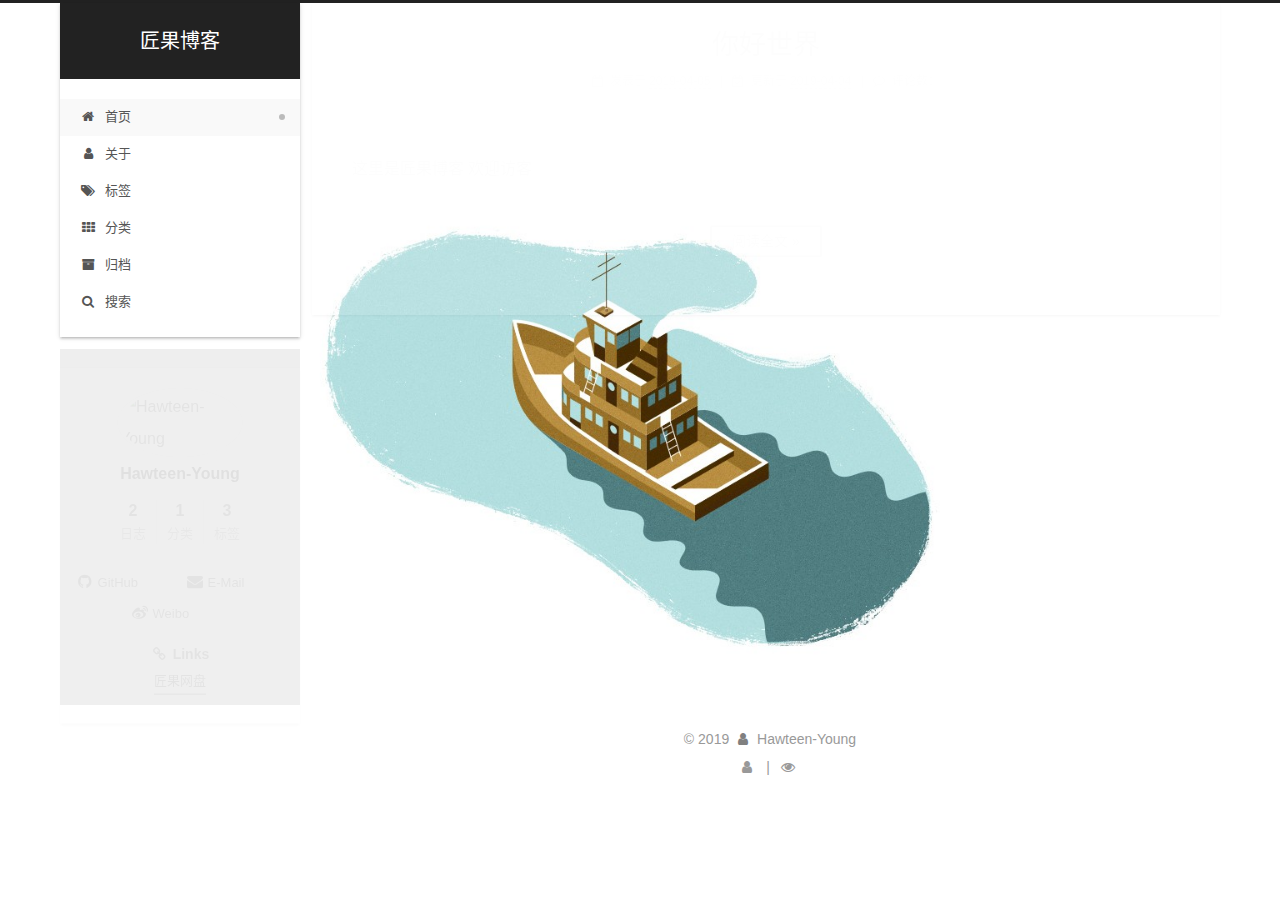
==== index.html @ 9fdf583b "Site updated: 2019-04-05 08:45:42" ====
<!DOCTYPE html>












  


<html class="theme-next gemini use-motion" lang="zh-CN">
<head><meta name="generator" content="Hexo 3.8.0">
  <meta charset="UTF-8">
<meta http-equiv="X-UA-Compatible" content="IE=edge">
<meta name="viewport" content="width=device-width, initial-scale=1, maximum-scale=2">
<meta name="theme-color" content="#222">




  
  
    
    
  <script src="/lib/pace/pace.min.js?v=1.0.2"></script>
  <link rel="stylesheet" href="/lib/pace/pace-theme-center-atom.min.css?v=1.0.2">





















<link rel="stylesheet" href="/lib/font-awesome/css/font-awesome.min.css?v=4.6.2">

<link rel="stylesheet" href="/css/main.css?v=7.1.0">


  <link rel="apple-touch-icon" sizes="180x180" href="/images/apple-touch-icon-next.png?v=7.1.0">


  <link rel="icon" type="image/png" sizes="32x32" href="/images/favicon-32x32-next.png?v=7.1.0">


  <link rel="icon" type="image/png" sizes="16x16" href="/images/favicon-16x16-next.png?v=7.1.0">


  <link rel="mask-icon" href="/images/logo.svg?v=7.1.0" color="#222">







<script id="hexo.configurations">
  var NexT = window.NexT || {};
  var CONFIG = {
    root: '/',
    scheme: 'Gemini',
    version: '7.1.0',
    sidebar: {"position":"left","display":"post","offset":12,"onmobile":false,"dimmer":false},
    back2top: true,
    back2top_sidebar: false,
    fancybox: false,
    fastclick: false,
    lazyload: false,
    tabs: true,
    motion: {"enable":true,"async":false,"transition":{"post_block":"fadeIn","post_header":"slideDownIn","post_body":"slideDownIn","coll_header":"slideLeftIn","sidebar":"slideUpIn"}},
    algolia: {
      applicationID: '',
      apiKey: '',
      indexName: '',
      hits: {"per_page":10},
      labels: {"input_placeholder":"Search for Posts","hits_empty":"We didn't find any results for the search: ${query}","hits_stats":"${hits} results found in ${time} ms"}
    }
  };
</script>


  




  <meta property="og:type" content="website">
<meta property="og:title" content="匠果博客">
<meta property="og:url" content="http://yoursite.com/index.html">
<meta property="og:site_name" content="匠果博客">
<meta property="og:locale" content="zh-CN">
<meta name="twitter:card" content="summary">
<meta name="twitter:title" content="匠果博客">





  
  
  <link rel="canonical" href="http://yoursite.com/">



<script id="page.configurations">
  CONFIG.page = {
    sidebar: "",
  };
</script>

  <title>匠果博客</title>
  












  <noscript>
  <style>
  .use-motion .motion-element,
  .use-motion .brand,
  .use-motion .menu-item,
  .sidebar-inner,
  .use-motion .post-block,
  .use-motion .pagination,
  .use-motion .comments,
  .use-motion .post-header,
  .use-motion .post-body,
  .use-motion .collection-title { opacity: initial; }

  .use-motion .logo,
  .use-motion .site-title,
  .use-motion .site-subtitle {
    opacity: initial;
    top: initial;
  }

  .use-motion .logo-line-before i { left: initial; }
  .use-motion .logo-line-after i { right: initial; }
  </style>
</noscript>

</head>

<body itemscope itemtype="http://schema.org/WebPage" lang="zh-CN">

  
  
    
  

  <div class="container sidebar-position-left 
  page-home">
    <div class="headband"></div>

    <header id="header" class="header" itemscope itemtype="http://schema.org/WPHeader">
      <div class="header-inner"><div class="site-brand-wrapper">
  <div class="site-meta">
    

    <div class="custom-logo-site-title">
      <a href="/" class="brand" rel="start">
        <span class="logo-line-before"><i></i></span>
        <span class="site-title">匠果博客</span>
        <span class="logo-line-after"><i></i></span>
      </a>
    </div>
    
    
  </div>

  <div class="site-nav-toggle">
    <button aria-label="切换导航栏">
      <span class="btn-bar"></span>
      <span class="btn-bar"></span>
      <span class="btn-bar"></span>
    </button>
  </div>
</div>



<nav class="site-nav">
  
    <ul id="menu" class="menu">
      
        
        
        
          
          <li class="menu-item menu-item-home menu-item-active">

    
    
    
      
    

    

    <a href="/" rel="section"><i class="menu-item-icon fa fa-fw fa-home"></i> <br>首页</a>

  </li>
        
        
        
          
          <li class="menu-item menu-item-about">

    
    
    
      
    

    

    <a href="/about/" rel="section"><i class="menu-item-icon fa fa-fw fa-user"></i> <br>关于</a>

  </li>
        
        
        
          
          <li class="menu-item menu-item-tags">

    
    
    
      
    

    

    <a href="/tags/" rel="section"><i class="menu-item-icon fa fa-fw fa-tags"></i> <br>标签</a>

  </li>
        
        
        
          
          <li class="menu-item menu-item-categories">

    
    
    
      
    

    

    <a href="/categories/" rel="section"><i class="menu-item-icon fa fa-fw fa-th"></i> <br>分类</a>

  </li>
        
        
        
          
          <li class="menu-item menu-item-archives">

    
    
    
      
    

    

    <a href="/archives/" rel="section"><i class="menu-item-icon fa fa-fw fa-archive"></i> <br>归档</a>

  </li>

      
      
        <li class="menu-item menu-item-search">
          
            <a href="javascript:;" class="popup-trigger">
          
            
              <i class="menu-item-icon fa fa-search fa-fw"></i> <br>搜索</a>
        </li>
      
    </ul>
  

  

  
    <div class="site-search">
      
  <div class="popup search-popup local-search-popup">
  <div class="local-search-header clearfix">
    <span class="search-icon">
      <i class="fa fa-search"></i>
    </span>
    <span class="popup-btn-close">
      <i class="fa fa-times-circle"></i>
    </span>
    <div class="local-search-input-wrapper">
      <input autocomplete="off" placeholder="搜索..." spellcheck="false" type="text" id="local-search-input">
    </div>
  </div>
  <div id="local-search-result"></div>
</div>



    </div>
  
</nav>



  



</div>
    </header>

    


    <main id="main" class="main">
      <div class="main-inner">
        <div class="content-wrap">
          
            

          
          <div id="content" class="content">
            
  <section id="posts" class="posts-expand">
    
      

  

  
  
  

  

  <article class="post post-type-normal" itemscope itemtype="http://schema.org/Article">
  
  
  
  <div class="post-block">
    <link itemprop="mainEntityOfPage" href="http://yoursite.com/2019/04/05/hello-world/">

    <span hidden itemprop="author" itemscope itemtype="http://schema.org/Person">
      <meta itemprop="name" content="Hawteen-Young">
      <meta itemprop="description" content>
      <meta itemprop="image" content="https://s2.ax1x.com/2019/04/04/A2DqaR.jpg">
    </span>

    <span hidden itemprop="publisher" itemscope itemtype="http://schema.org/Organization">
      <meta itemprop="name" content="匠果博客">
    </span>

    
      <header class="post-header">

        
        
          <h1 class="post-title" itemprop="name headline">
                
                
                <a href="/2019/04/05/hello-world/" class="post-title-link" itemprop="url">你好世界</a>
              
            
          </h1>
        

        <div class="post-meta">
          <span class="post-time">

            
            
            

            
              <span class="post-meta-item-icon">
                <i class="fa fa-calendar-o"></i>
              </span>
              
                <span class="post-meta-item-text">发表于</span>
              

              
                
              

              <time title="创建时间：2019-04-05 08:34:08" itemprop="dateCreated datePublished" datetime="2019-04-05T08:34:08+08:00">2019-04-05</time>
            

            
              

              
                
                <span class="post-meta-divider">|</span>
                

                <span class="post-meta-item-icon">
                  <i class="fa fa-calendar-check-o"></i>
                </span>
                
                  <span class="post-meta-item-text">更新于</span>
                
                <time title="修改时间：2019-04-04 19:45:03" itemprop="dateModified" datetime="2019-04-04T19:45:03+08:00">2019-04-04</time>
              
            
          </span>

          

          
            
            
              
              <span class="post-comments-count">
                <span class="post-meta-divider">|</span>
                <span class="post-meta-item-icon">
                  <i class="fa fa-comment-o"></i>
                </span>
            
                <span class="post-meta-item-text">评论数：</span>
                <a href="/2019/04/05/hello-world/#comments" itemprop="discussionUrl">
                  <span class="post-comments-count valine-comment-count" data-xid="/2019/04/05/hello-world/" itemprop="commentCount"></span>
                </a>
              </span>
            
          

          
          

          

          

          

        </div>
      </header>
    

    
    
    
    <div class="post-body" itemprop="articleBody">

      
      

      
        
          
            <p>
              这里是匠果博客
欢迎访客
              
            </p>
          <!--noindex-->
          
            <div class="post-button text-center">
              <a class="btn" href="/2019/04/05/hello-world/#more" rel="contents">
                阅读全文 &raquo;
              </a>
            </div>
          
          <!--/noindex-->
        
      
    </div>

    

    
    
    

    

    
      
    
    

    

    <footer class="post-footer">
      

      

      

      
      
        <div class="post-eof"></div>
      
    </footer>
  </div>
  
  
  
  </article>


    
      

  

  
  
  

  

  <article class="post post-type-normal" itemscope itemtype="http://schema.org/Article">
  
  
  
  <div class="post-block">
    <link itemprop="mainEntityOfPage" href="http://yoursite.com/2019/04/04/拥抱HEXO/">

    <span hidden itemprop="author" itemscope itemtype="http://schema.org/Person">
      <meta itemprop="name" content="Hawteen-Young">
      <meta itemprop="description" content>
      <meta itemprop="image" content="https://s2.ax1x.com/2019/04/04/A2DqaR.jpg">
    </span>

    <span hidden itemprop="publisher" itemscope itemtype="http://schema.org/Organization">
      <meta itemprop="name" content="匠果博客">
    </span>

    
      <header class="post-header">

        
        
          <h1 class="post-title" itemprop="name headline">
                
                
                <a href="/2019/04/04/拥抱HEXO/" class="post-title-link" itemprop="url">拥抱HEXO</a>
              
            
          </h1>
        

        <div class="post-meta">
          <span class="post-time">

            
            
            

            
              <span class="post-meta-item-icon">
                <i class="fa fa-calendar-o"></i>
              </span>
              
                <span class="post-meta-item-text">发表于</span>
              

              
                
              

              <time title="创建时间：2019-04-04 17:25:37 / 修改时间：17:29:50" itemprop="dateCreated datePublished" datetime="2019-04-04T17:25:37+08:00">2019-04-04</time>
            

            
              

              
            
          </span>

          
            <span class="post-category">
            
              <span class="post-meta-divider">|</span>
            
              <span class="post-meta-item-icon">
                <i class="fa fa-folder-o"></i>
              </span>
              
                <span class="post-meta-item-text">分类于</span>
              
              
                <span itemprop="about" itemscope itemtype="http://schema.org/Thing"><a href="/categories/前端/" itemprop="url" rel="index"><span itemprop="name">前端</span></a></span>

                
                
              
            </span>
          

          
            
            
              
              <span class="post-comments-count">
                <span class="post-meta-divider">|</span>
                <span class="post-meta-item-icon">
                  <i class="fa fa-comment-o"></i>
                </span>
            
                <span class="post-meta-item-text">评论数：</span>
                <a href="/2019/04/04/拥抱HEXO/#comments" itemprop="discussionUrl">
                  <span class="post-comments-count valine-comment-count" data-xid="/2019/04/04/拥抱HEXO/" itemprop="commentCount"></span>
                </a>
              </span>
            
          

          
          

          

          

          

        </div>
      </header>
    

    
    
    
    <div class="post-body" itemprop="articleBody">

      
      

      
        
          
            <p>
              正式从wordpress转型到HEXO  还有许多要学习的地方  还请多多指教

              
            </p>
          <!--noindex-->
          
            <div class="post-button text-center">
              <a class="btn" href="/2019/04/04/拥抱HEXO/#more" rel="contents">
                阅读全文 &raquo;
              </a>
            </div>
          
          <!--/noindex-->
        
      
    </div>

    

    
    
    

    

    
      
    
    

    

    <footer class="post-footer">
      

      

      

      
      
        <div class="post-eof"></div>
      
    </footer>
  </div>
  
  
  
  </article>


    
  </section>

  


          </div>
          

        </div>
        
          
  
  <div class="sidebar-toggle">
    <div class="sidebar-toggle-line-wrap">
      <span class="sidebar-toggle-line sidebar-toggle-line-first"></span>
      <span class="sidebar-toggle-line sidebar-toggle-line-middle"></span>
      <span class="sidebar-toggle-line sidebar-toggle-line-last"></span>
    </div>
  </div>

  <aside id="sidebar" class="sidebar">
    <div class="sidebar-inner">

      

      

      <div class="site-overview-wrap sidebar-panel sidebar-panel-active">
        <div class="site-overview">
          <div class="site-author motion-element" itemprop="author" itemscope itemtype="http://schema.org/Person">
            
              <img class="site-author-image" itemprop="image" src="https://s2.ax1x.com/2019/04/04/A2DqaR.jpg" alt="Hawteen-Young">
            
              <p class="site-author-name" itemprop="name">Hawteen-Young</p>
              <div class="site-description motion-element" itemprop="description"></div>
          </div>

          
            <nav class="site-state motion-element">
              
                <div class="site-state-item site-state-posts">
                
                  <a href="/archives/">
                
                    <span class="site-state-item-count">2</span>
                    <span class="site-state-item-name">日志</span>
                  </a>
                </div>
              

              
                
                
                <div class="site-state-item site-state-categories">
                  
                    
                      <a href="/categories/">
                    
                  
                    
                    
                      
                    
                    <span class="site-state-item-count">1</span>
                    <span class="site-state-item-name">分类</span>
                  </a>
                </div>
              

              
                
                
                <div class="site-state-item site-state-tags">
                  
                    
                      <a href="/tags/">
                    
                  
                    
                    
                      
                    
                      
                    
                      
                    
                    <span class="site-state-item-count">3</span>
                    <span class="site-state-item-name">标签</span>
                  </a>
                </div>
              
            </nav>
          

          

          

          
            <div class="links-of-author motion-element">
              
                <span class="links-of-author-item">
                  
                  
                    
                  
                  
                    
                  
                  <a href="https://github.com/hawteen" title="GitHub &rarr; https://github.com/hawteen" rel="noopener" target="_blank"><i class="fa fa-fw fa-github"></i>GitHub</a>
                </span>
              
                <span class="links-of-author-item">
                  
                  
                    
                  
                  
                    
                  
                  <a href="mailto:1466824043@qq.com" title="E-Mail &rarr; mailto:1466824043@qq.com" rel="noopener" target="_blank"><i class="fa fa-fw fa-envelope"></i>E-Mail</a>
                </span>
              
                <span class="links-of-author-item">
                  
                  
                    
                  
                  
                    
                  
                  <a href="https://weibo.com/hawteen" title="Weibo &rarr; https://weibo.com/hawteen" rel="noopener" target="_blank"><i class="fa fa-fw fa-weibo"></i>Weibo</a>
                </span>
              
            </div>
          

          

          
          
            <div class="links-of-blogroll motion-element links-of-blogroll-block">
              <div class="links-of-blogroll-title">
                <i class="fa  fa-fw fa-link"></i>
                Links
              </div>
              <ul class="links-of-blogroll-list">
                
                  <li class="links-of-blogroll-item">
                    <a href="http://pan.nutcraft.cn" title="http://pan.nutcraft.cn" rel="noopener" target="_blank">匠果网盘</a>
                  </li>
                
              </ul>
            </div>
          

          
            
          
          

        </div>
      </div>

      

      

    </div>
  </aside>
  


        
      </div>
    </main>

    <footer id="footer" class="footer">
      <div class="footer-inner">
        <div class="copyright">&copy; <span itemprop="copyrightYear">2019</span>
  <span class="with-love" id="animate">
    <i class="fa fa-user"></i>
  </span>
  <span class="author" itemprop="copyrightHolder">Hawteen-Young</span>

  

  
</div>

<!--
  <div class="powered-by">由 <a href="https://hexo.io" class="theme-link" rel="noopener" target="_blank">Hexo</a> 强力驱动 v3.8.0</div>



  <span class="post-meta-divider">|</span>



  <div class="theme-info">主题 – <a href="https://theme-next.org" class="theme-link" rel="noopener" target="_blank">NexT.Gemini</a> v7.1.0</div>
-->



        
<div class="busuanzi-count">
  <script async src="https://busuanzi.ibruce.info/busuanzi/2.3/busuanzi.pure.mini.js"></script>

  
    <span class="post-meta-item-icon">
      <i class="fa fa-user"></i>
    </span>
    <span class="site-uv" title="总访客量">
      <span class="busuanzi-value" id="busuanzi_value_site_uv"></span>
    </span>
  

  
    <span class="post-meta-divider">|</span>
  

  
    <span class="post-meta-item-icon">
      <i class="fa fa-eye"></i>
    </span>
    <span class="site-pv" title="总访问量">
      <span class="busuanzi-value" id="busuanzi_value_site_pv"></span>
    </span>
  
</div>









        
      </div>
    </footer>

    
      <div class="back-to-top">
        <i class="fa fa-arrow-up"></i>
        
      </div>
    

    

    

    
  </div>

  

<script>
  if (Object.prototype.toString.call(window.Promise) !== '[object Function]') {
    window.Promise = null;
  }
</script>














  
    
    
  
  <script color="70,179,238" opacity="0.5" zindex="-1" count="99" src="/lib/canvas-nest/canvas-nest.min.js"></script>





  
  









  
  <script src="/lib/jquery/index.js?v=2.1.3"></script>

  
  <script src="/lib/velocity/velocity.min.js?v=1.2.1"></script>

  
  <script src="/lib/velocity/velocity.ui.min.js?v=1.2.1"></script>

  
  <script src="/lib/three/three.min.js"></script>

  
  <script src="/lib/three/canvas_lines.min.js"></script>


  


  <script src="/js/utils.js?v=7.1.0"></script>

  <script src="/js/motion.js?v=7.1.0"></script>



  
  


  <script src="/js/affix.js?v=7.1.0"></script>

  <script src="/js/schemes/pisces.js?v=7.1.0"></script>




  

  


  <script src="/js/next-boot.js?v=7.1.0"></script>


  

  

  

  
  

<script src="//cdn1.lncld.net/static/js/3.11.1/av-min.js"></script>



<script src="//unpkg.com/valine/dist/Valine.min.js"></script>

<script>
  var GUEST = ['nick', 'mail', 'link'];
  var guest = 'nick,mail,link';
  guest = guest.split(',').filter(function(item) {
    return GUEST.indexOf(item) > -1;
  });
  new Valine({
    el: '#comments',
    verify: false,
    notify: false,
    appId: 'Fm2eOUXtCu5eSEevCzkB2hcQ-gzGzoHsz',
    appKey: 'HjVge3HPhiEPkCoaka7dCVoe',
    placeholder: 'Just go go',
    avatar: 'mm',
    meta: guest,
    pageSize: '10' || 10,
    visitor: false,
    lang: '' || 'zh-cn'
  });
</script>





  
  <script>
    // Popup Window;
    var isfetched = false;
    var isXml = true;
    // Search DB path;
    var search_path = "search.xml";
    if (search_path.length === 0) {
      search_path = "search.xml";
    } else if (/json$/i.test(search_path)) {
      isXml = false;
    }
    var path = "/" + search_path;
    // monitor main search box;

    var onPopupClose = function (e) {
      $('.popup').hide();
      $('#local-search-input').val('');
      $('.search-result-list').remove();
      $('#no-result').remove();
      $(".local-search-pop-overlay").remove();
      $('body').css('overflow', '');
    }

    function proceedsearch() {
      $("body")
        .append('<div class="search-popup-overlay local-search-pop-overlay"></div>')
        .css('overflow', 'hidden');
      $('.search-popup-overlay').click(onPopupClose);
      $('.popup').toggle();
      var $localSearchInput = $('#local-search-input');
      $localSearchInput.attr("autocapitalize", "none");
      $localSearchInput.attr("autocorrect", "off");
      $localSearchInput.focus();
    }

    // search function;
    var searchFunc = function(path, search_id, content_id) {
      'use strict';

      // start loading animation
      $("body")
        .append('<div class="search-popup-overlay local-search-pop-overlay">' +
          '<div id="search-loading-icon">' +
          '<i class="fa fa-spinner fa-pulse fa-5x fa-fw"></i>' +
          '</div>' +
          '</div>')
        .css('overflow', 'hidden');
      $("#search-loading-icon").css('margin', '20% auto 0 auto').css('text-align', 'center');

      

      $.ajax({
        url: path,
        dataType: isXml ? "xml" : "json",
        async: true,
        success: function(res) {
          // get the contents from search data
          isfetched = true;
          $('.popup').detach().appendTo('.header-inner');
          var datas = isXml ? $("entry", res).map(function() {
            return {
              title: $("title", this).text(),
              content: $("content",this).text(),
              url: $("url" , this).text()
            };
          }).get() : res;
          var input = document.getElementById(search_id);
          var resultContent = document.getElementById(content_id);
          var inputEventFunction = function() {
            var searchText = input.value.trim().toLowerCase();
            var keywords = searchText.split(/[\s\-]+/);
            if (keywords.length > 1) {
              keywords.push(searchText);
            }
            var resultItems = [];
            if (searchText.length > 0) {
              // perform local searching
              datas.forEach(function(data) {
                var isMatch = false;
                var hitCount = 0;
                var searchTextCount = 0;
                var title = data.title.trim();
                var titleInLowerCase = title.toLowerCase();
                var content = data.content.trim().replace(/<[^>]+>/g,"");
                
                var contentInLowerCase = content.toLowerCase();
                var articleUrl = decodeURIComponent(data.url).replace(/\/{2,}/g, '/');
                var indexOfTitle = [];
                var indexOfContent = [];
                // only match articles with not empty titles
                if(title != '') {
                  keywords.forEach(function(keyword) {
                    function getIndexByWord(word, text, caseSensitive) {
                      var wordLen = word.length;
                      if (wordLen === 0) {
                        return [];
                      }
                      var startPosition = 0, position = [], index = [];
                      if (!caseSensitive) {
                        text = text.toLowerCase();
                        word = word.toLowerCase();
                      }
                      while ((position = text.indexOf(word, startPosition)) > -1) {
                        index.push({position: position, word: word});
                        startPosition = position + wordLen;
                      }
                      return index;
                    }

                    indexOfTitle = indexOfTitle.concat(getIndexByWord(keyword, titleInLowerCase, false));
                    indexOfContent = indexOfContent.concat(getIndexByWord(keyword, contentInLowerCase, false));
                  });
                  if (indexOfTitle.length > 0 || indexOfContent.length > 0) {
                    isMatch = true;
                    hitCount = indexOfTitle.length + indexOfContent.length;
                  }
                }

                // show search results

                if (isMatch) {
                  // sort index by position of keyword

                  [indexOfTitle, indexOfContent].forEach(function (index) {
                    index.sort(function (itemLeft, itemRight) {
                      if (itemRight.position !== itemLeft.position) {
                        return itemRight.position - itemLeft.position;
                      } else {
                        return itemLeft.word.length - itemRight.word.length;
                      }
                    });
                  });

                  // merge hits into slices

                  function mergeIntoSlice(text, start, end, index) {
                    var item = index[index.length - 1];
                    var position = item.position;
                    var word = item.word;
                    var hits = [];
                    var searchTextCountInSlice = 0;
                    while (position + word.length <= end && index.length != 0) {
                      if (word === searchText) {
                        searchTextCountInSlice++;
                      }
                      hits.push({position: position, length: word.length});
                      var wordEnd = position + word.length;

                      // move to next position of hit

                      index.pop();
                      while (index.length != 0) {
                        item = index[index.length - 1];
                        position = item.position;
                        word = item.word;
                        if (wordEnd > position) {
                          index.pop();
                        } else {
                          break;
                        }
                      }
                    }
                    searchTextCount += searchTextCountInSlice;
                    return {
                      hits: hits,
                      start: start,
                      end: end,
                      searchTextCount: searchTextCountInSlice
                    };
                  }

                  var slicesOfTitle = [];
                  if (indexOfTitle.length != 0) {
                    slicesOfTitle.push(mergeIntoSlice(title, 0, title.length, indexOfTitle));
                  }

                  var slicesOfContent = [];
                  while (indexOfContent.length != 0) {
                    var item = indexOfContent[indexOfContent.length - 1];
                    var position = item.position;
                    var word = item.word;
                    // cut out 100 characters
                    var start = position - 20;
                    var end = position + 80;
                    if(start < 0){
                      start = 0;
                    }
                    if (end < position + word.length) {
                      end = position + word.length;
                    }
                    if(end > content.length){
                      end = content.length;
                    }
                    slicesOfContent.push(mergeIntoSlice(content, start, end, indexOfContent));
                  }

                  // sort slices in content by search text's count and hits' count

                  slicesOfContent.sort(function (sliceLeft, sliceRight) {
                    if (sliceLeft.searchTextCount !== sliceRight.searchTextCount) {
                      return sliceRight.searchTextCount - sliceLeft.searchTextCount;
                    } else if (sliceLeft.hits.length !== sliceRight.hits.length) {
                      return sliceRight.hits.length - sliceLeft.hits.length;
                    } else {
                      return sliceLeft.start - sliceRight.start;
                    }
                  });

                  // select top N slices in content

                  var upperBound = parseInt('1');
                  if (upperBound >= 0) {
                    slicesOfContent = slicesOfContent.slice(0, upperBound);
                  }

                  // highlight title and content

                  function highlightKeyword(text, slice) {
                    var result = '';
                    var prevEnd = slice.start;
                    slice.hits.forEach(function (hit) {
                      result += text.substring(prevEnd, hit.position);
                      var end = hit.position + hit.length;
                      result += '<b class="search-keyword">' + text.substring(hit.position, end) + '</b>';
                      prevEnd = end;
                    });
                    result += text.substring(prevEnd, slice.end);
                    return result;
                  }

                  var resultItem = '';

                  if (slicesOfTitle.length != 0) {
                    resultItem += "<li><a href='" + articleUrl + "' class='search-result-title'>" + highlightKeyword(title, slicesOfTitle[0]) + "</a>";
                  } else {
                    resultItem += "<li><a href='" + articleUrl + "' class='search-result-title'>" + title + "</a>";
                  }

                  slicesOfContent.forEach(function (slice) {
                    resultItem += "<a href='" + articleUrl + "'>" +
                      "<p class=\"search-result\">" + highlightKeyword(content, slice) +
                      "...</p>" + "</a>";
                  });

                  resultItem += "</li>";
                  resultItems.push({
                    item: resultItem,
                    searchTextCount: searchTextCount,
                    hitCount: hitCount,
                    id: resultItems.length
                  });
                }
              })
            };
            if (keywords.length === 1 && keywords[0] === "") {
              resultContent.innerHTML = '<div id="no-result"><i class="fa fa-search fa-5x"></i></div>'
            } else if (resultItems.length === 0) {
              resultContent.innerHTML = '<div id="no-result"><i class="fa fa-frown-o fa-5x"></i></div>'
            } else {
              resultItems.sort(function (resultLeft, resultRight) {
                if (resultLeft.searchTextCount !== resultRight.searchTextCount) {
                  return resultRight.searchTextCount - resultLeft.searchTextCount;
                } else if (resultLeft.hitCount !== resultRight.hitCount) {
                  return resultRight.hitCount - resultLeft.hitCount;
                } else {
                  return resultRight.id - resultLeft.id;
                }
              });
              var searchResultList = '<ul class=\"search-result-list\">';
              resultItems.forEach(function (result) {
                searchResultList += result.item;
              })
              searchResultList += "</ul>";
              resultContent.innerHTML = searchResultList;
            }
          }

          if ('auto' === 'auto') {
            input.addEventListener('input', inputEventFunction);
          } else {
            $('.search-icon').click(inputEventFunction);
            input.addEventListener('keypress', function (event) {
              if (event.keyCode === 13) {
                inputEventFunction();
              }
            });
          }

          // remove loading animation
          $(".local-search-pop-overlay").remove();
          $('body').css('overflow', '');

          proceedsearch();
        }
      });
    }

    // handle and trigger popup window;
    $('.popup-trigger').click(function(e) {
      e.stopPropagation();
      if (isfetched === false) {
        searchFunc(path, 'local-search-input', 'local-search-result');
      } else {
        proceedsearch();
      };
    });

    $('.popup-btn-close').click(onPopupClose);
    $('.popup').click(function(e){
      e.stopPropagation();
    });
    $(document).on('keyup', function (event) {
      var shouldDismissSearchPopup = event.which === 27 &&
        $('.search-popup').is(':visible');
      if (shouldDismissSearchPopup) {
        onPopupClose();
      }
    });
  </script>





  

  

  

  

  

  

  

  

  

  

  

  

  

  

</body>
</html>
---- css/main.css ----
/* normalize.css v8.0.1 | MIT License | github.com/necolas/normalize.css */
html {
  line-height: 1.15; /* 1 */
  -webkit-text-size-adjust: 100%; /* 2 */
}
body {
  margin: 0;
}
main {
  display: block;
}
h1 {
  font-size: 2em;
  margin: 0.67em 0;
}
hr {
  box-sizing: content-box; /* 1 */
  height: 0; /* 1 */
  overflow: visible; /* 2 */
}
pre {
  font-family: monospace, monospace; /* 1 */
  font-size: 1em; /* 2 */
}
a {
  background-color: transparent;
}
abbr[title] {
  border-bottom: none; /* 1 */
  text-decoration: underline; /* 2 */
  text-decoration: underline dotted; /* 2 */
}
b,
strong {
  font-weight: bolder;
}
code,
kbd,
samp {
  font-family: monospace, monospace; /* 1 */
  font-size: 1em; /* 2 */
}
small {
  font-size: 80%;
}
sub,
sup {
  font-size: 75%;
  line-height: 0;
  position: relative;
  vertical-align: baseline;
}
sub {
  bottom: -0.25em;
}
sup {
  top: -0.5em;
}
img {
  border-style: none;
}
button,
input,
optgroup,
select,
textarea {
  font-family: inherit; /* 1 */
  font-size: 100%; /* 1 */
  line-height: 1.15; /* 1 */
  margin: 0; /* 2 */
}
button,
input {
/* 1 */
  overflow: visible;
}
button,
select {
/* 1 */
  text-transform: none;
}
button,
[type="button"],
[type="reset"],
[type="submit"] {
  -webkit-appearance: button;
}
button::-moz-focus-inner,
[type="button"]::-moz-focus-inner,
[type="reset"]::-moz-focus-inner,
[type="submit"]::-moz-focus-inner {
  border-style: none;
  padding: 0;
}
button:-moz-focusring,
[type="button"]:-moz-focusring,
[type="reset"]:-moz-focusring,
[type="submit"]:-moz-focusring {
  outline: 1px dotted ButtonText;
}
fieldset {
  padding: 0.35em 0.75em 0.625em;
}
legend {
  box-sizing: border-box; /* 1 */
  color: inherit; /* 2 */
  display: table; /* 1 */
  max-width: 100%; /* 1 */
  padding: 0; /* 3 */
  white-space: normal; /* 1 */
}
progress {
  vertical-align: baseline;
}
textarea {
  overflow: auto;
}
[type="checkbox"],
[type="radio"] {
  box-sizing: border-box; /* 1 */
  padding: 0; /* 2 */
}
[type="number"]::-webkit-inner-spin-button,
[type="number"]::-webkit-outer-spin-button {
  height: auto;
}
[type="search"] {
  -webkit-appearance: textfield; /* 1 */
  outline-offset: -2px; /* 2 */
}
[type="search"]::-webkit-search-decoration {
  -webkit-appearance: none;
}
::-webkit-file-upload-button {
  -webkit-appearance: button; /* 1 */
  font: inherit; /* 2 */
}
details {
  display: block;
}
summary {
  display: list-item;
}
template {
  display: none;
}
[hidden] {
  display: none;
}
::selection {
  background: #262a30;
  color: #fff;
}
body {
  position: relative;
  font-family: 'Lato', "PingFang SC", "Microsoft YaHei", sans-serif;
  font-size: 14px;
  line-height: 2;
  color: #555;
  background: #eee;
}
@media (max-width: 991px) {
  body {
    padding-right: 0 !important;
  }
}
@media (min-width: 1200px) {
  body {
    font-size: 16px;
  }
}
h1,
h2,
h3,
h4,
h5,
h6 {
  margin: 20px 0 15px;
  padding: 0;
  font-weight: bold;
  line-height: 1.5;
  font-family: 'Lato', "PingFang SC", "Microsoft YaHei", sans-serif;
}
h1 {
  font-size: 22px;
}
h1 code {
  font-size: 1em;
}
@media (max-width: 767px) {
  h1 {
    font-size: 18px;
  }
  h1 code {
    font-size: 1em;
  }
}
h2 {
  font-size: 20px;
}
h2 code {
  font-size: 1em;
}
@media (max-width: 767px) {
  h2 {
    font-size: 16px;
  }
  h2 code {
    font-size: 1em;
  }
}
h3 {
  font-size: 18px;
}
h3 code {
  font-size: 1em;
}
@media (max-width: 767px) {
  h3 {
    font-size: 14px;
  }
  h3 code {
    font-size: 1em;
  }
}
h4 {
  font-size: 16px;
}
h4 code {
  font-size: 1em;
}
@media (max-width: 767px) {
  h4 {
    font-size: 12px;
  }
  h4 code {
    font-size: 1em;
  }
}
h5 {
  font-size: 14px;
}
h5 code {
  font-size: 1em;
}
@media (max-width: 767px) {
  h5 {
    font-size: 10px;
  }
  h5 code {
    font-size: 1em;
  }
}
h6 {
  font-size: 12px;
}
h6 code {
  font-size: 1em;
}
@media (max-width: 767px) {
  h6 {
    font-size: 8px;
  }
  h6 code {
    font-size: 1em;
  }
}
p {
  margin: 0 0 20px 0;
}
a,
span.exturl {
  overflow-wrap: break-word;
  word-wrap: break-word;
  background-color: transparent;
  color: #555;
  text-decoration: none;
  outline: none;
  border-bottom: 1px solid #999;
  cursor: pointer;
}
a:hover,
span.exturl:hover {
  color: #222;
  border-bottom-color: #222;
}
video {
  max-width: 100%;
  display: block;
  margin-left: auto;
  margin-right: auto;
}
img {
  display: block;
  margin: auto;
  max-width: 100%;
  height: auto;
}
hr {
  margin: 40px 0;
  height: 3px;
  border: none;
  background-color: #ddd;
  background-image: repeating-linear-gradient(-45deg, #fff, #fff 4px, transparent 4px, transparent 8px);
}
blockquote {
  margin: 0;
  padding: 0 15px;
  color: #666;
  border-left: 4px solid #ddd;
}
blockquote cite::before {
  content: "-";
  padding: 0 5px;
}
dt {
  font-weight: 700;
}
dd {
  margin: 0;
  padding: 0;
}
kbd {
  border: 1px solid #ccc;
  border-radius: 0.2em;
  box-shadow: 0.1em 0.1em 0.2em rgba(0,0,0,0.1);
  background-color: #f9f9f9;
  font-family: inherit;
  background-image: linear-gradient(top, #eee, #fff, #eee);
  padding: 0.1em 0.3em;
  white-space: nowrap;
}
.text-left {
  text-align: left;
}
.text-center {
  text-align: center;
}
.text-right {
  text-align: right;
}
.text-justify {
  text-align: justify;
}
.text-nowrap {
  white-space: nowrap;
}
.text-lowercase {
  text-transform: lowercase;
}
.text-uppercase {
  text-transform: uppercase;
}
.text-capitalize {
  text-transform: capitalize;
}
.center-block {
  display: block;
  margin-left: auto;
  margin-right: auto;
}
.clearfix:before,
.clearfix:after {
  content: " ";
  display: table;
}
.clearfix:after {
  clear: both;
}
.pullquote {
  width: 45%;
}
.pullquote.left {
  float: left;
  margin-left: 5px;
  margin-right: 10px;
}
.pullquote.right {
  float: right;
  margin-left: 10px;
  margin-right: 5px;
}
.affix {
  position: fixed;
}
.translation {
  margin-top: -20px;
  font-size: 14px;
  color: #999;
}
.scrollbar-measure {
  width: 100px;
  height: 100px;
  overflow: scroll;
  position: absolute;
  top: -9999px;
}
.use-motion .motion-element {
  opacity: 0;
}
.table-container {
  margin: 20px 0;
  overflow: auto;
  -webkit-overflow-scrolling: touch;
}
.highlight .table-container {
  margin: 0px;
}
table {
  width: 100%;
  border-collapse: collapse;
  border-spacing: 0;
  font-size: 14px;
}
table > tbody > tr:nth-of-type(odd) {
  background-color: #f9f9f9;
}
table > tbody > tr:hover {
  background-color: #f5f5f5;
}
caption,
th,
td {
  padding: 8px;
  text-align: left;
  vertical-align: middle;
  font-weight: normal;
}
th,
td {
  border: 1px solid #ddd;
  border-bottom: 3px solid #ddd;
}
th {
  padding-bottom: 10px;
  font-weight: 700;
}
td {
  border-bottom-width: 1px;
}
html,
body {
  height: 100%;
}
.container {
  position: relative;
}
.header-inner {
  margin: 0 auto;
  padding: 100px 0 70px;
  width: calc(100% - 20px);
}
@media (min-width: 1200px) {
  .container .header-inner {
    width: 1160px;
  }
}
@media (min-width: 1600px) {
  .container .header-inner {
    width: 73%;
  }
}
.main-inner {
  margin: 0 auto;
  width: calc(100% - 20px);
}
@media (min-width: 1200px) {
  .container .main-inner {
    width: 1160px;
  }
}
@media (min-width: 1600px) {
  .container .main-inner {
    width: 73%;
  }
}
.footer {
  padding: 20px 0;
}
.footer-inner {
  box-sizing: border-box;
  margin: 0px auto;
  width: calc(100% - 20px);
}
@media (min-width: 1200px) {
  .container .footer-inner {
    width: 1160px;
  }
}
@media (min-width: 1600px) {
  .container .footer-inner {
    width: 73%;
  }
}
pre,
.highlight {
  overflow: auto;
  margin: 20px 0;
  padding: 0;
  font-size: 14px;
  color: #4d4d4c;
  background: #f7f7f7;
  line-height: 1.6;
}
pre,
code {
  font-family: consolas, Menlo, "PingFang SC", "Microsoft YaHei", monospace;
}
code {
  overflow-wrap: break-word;
  word-wrap: break-word;
  padding: 2px 4px;
  color: #555;
  background: #eee;
  border-radius: 3px;
  font-size: 14px;
}
pre {
  padding: 10px;
}
pre code {
  padding: 0;
  color: #4d4d4c;
  background: none;
  text-shadow: none;
}
.highlight {
  border-radius: 1px;
}
.highlight pre {
  border: none;
  margin: 0;
  padding: 10px 0;
}
.highlight table {
  margin: 0;
  width: auto;
  border: none;
}
.highlight td {
  border: none;
  padding: 0;
}
.highlight figcaption {
  font-size: 1em;
  color: #4d4d4c;
  line-height: 1em;
  margin-bottom: 1em;
  margin: 0em;
  padding: 0.5em;
  background: #eee;
  border-bottom: 1px solid #e9e9e9;
}
.highlight figcaption:before,
.highlight figcaption:after {
  content: " ";
  display: table;
}
.highlight figcaption:after {
  clear: both;
}
.highlight figcaption a {
  float: right;
  color: #4d4d4c;
}
.highlight figcaption a:hover {
  border-bottom-color: #4d4d4c;
}
.highlight .gutter pre {
  padding-left: 10px;
  padding-right: 10px;
  color: #869194;
  text-align: right;
  background-color: #eff2f3;
}
.highlight .code pre {
  width: 100%;
  padding-left: 10px;
  padding-right: 10px;
  background-color: #f7f7f7;
}
.highlight .line {
  height: 20px;
}
.gutter {
  -webkit-user-select: none;
  -moz-user-select: none;
  -ms-user-select: none;
  user-select: none;
}
.gist table {
  width: auto;
}
.gist table td {
  border: none;
}
pre .deletion {
  background: #fdd;
}
pre .addition {
  background: #dfd;
}
pre .meta {
  color: #8959a8;
}
pre .comment {
  color: #8e908c;
}
pre .variable,
pre .attribute,
pre .tag,
pre .name,
pre .regexp,
pre .ruby .constant,
pre .xml .tag .title,
pre .xml .pi,
pre .xml .doctype,
pre .html .doctype,
pre .css .id,
pre .css .class,
pre .css .pseudo {
  color: #c82829;
}
pre .number,
pre .preprocessor,
pre .built_in,
pre .builtin-name,
pre .literal,
pre .params,
pre .constant,
pre .command {
  color: #f5871f;
}
pre .ruby .class .title,
pre .css .rules .attribute,
pre .string,
pre .symbol,
pre .value,
pre .inheritance,
pre .header,
pre .ruby .symbol,
pre .xml .cdata,
pre .special,
pre .formula {
  color: #718c00;
}
pre .title,
pre .css .hexcolor {
  color: #3e999f;
}
pre .function,
pre .python .decorator,
pre .python .title,
pre .ruby .function .title,
pre .ruby .title .keyword,
pre .perl .sub,
pre .javascript .title,
pre .coffeescript .title {
  color: #4271ae;
}
pre .keyword,
pre .javascript .function {
  color: #8959a8;
}
.posts-expand .post-body img.full-image {
  border: none;
}
.blockquote-center,
.page-home .post-type-quote blockquote,
.page-post-detail .post-type-quote blockquote {
  position: relative;
  margin: 40px 0;
  padding: 0;
  border-left: none;
  text-align: center;
}
.blockquote-center::before,
.page-home .post-type-quote blockquote::before,
.page-post-detail .post-type-quote blockquote::before,
.blockquote-center::after,
.page-home .post-type-quote blockquote::after,
.page-post-detail .post-type-quote blockquote::after {
  position: absolute;
  content: ' ';
  display: block;
  width: 100%;
  height: 24px;
  opacity: 0.2;
  background-repeat: no-repeat;
  background-position: 0 -6px;
  background-size: 22px 22px;
}
.blockquote-center::before,
.page-home .post-type-quote blockquote::before,
.page-post-detail .post-type-quote blockquote::before {
  top: -20px;
  background-image: url("../images/quote-l.svg");
  border-top: 1px solid #ccc;
}
.blockquote-center::after,
.page-home .post-type-quote blockquote::after,
.page-post-detail .post-type-quote blockquote::after {
  bottom: -20px;
  background-image: url("../images/quote-r.svg");
  border-bottom: 1px solid #ccc;
  background-position: 100% 8px;
}
.blockquote-center p,
.page-home .post-type-quote blockquote p,
.page-post-detail .post-type-quote blockquote p,
.blockquote-center div,
.page-home .post-type-quote blockquote div,
.page-post-detail .post-type-quote blockquote div {
  text-align: center;
}
.post .post-body .group-picture img {
  box-sizing: border-box;
  padding: 0 3px;
  border: none;
}
.post .group-picture-row {
  overflow: hidden;
  margin-top: 6px;
}
.post .group-picture-row:first-child {
  margin-top: 0;
}
.post .group-picture-column {
  float: left;
}
.page-post-detail .post-body .group-picture-column {
  float: none;
  margin-top: 10px;
  width: auto !important;
}
.page-post-detail .post-body .group-picture-column img {
  margin: 0 auto;
}
.page-archive .group-picture-container {
  overflow: hidden;
}
.page-archive .group-picture-row {
  float: left;
}
.page-archive .group-picture-row:first-child {
  margin-top: 6px;
}
.page-archive .group-picture-column {
  max-width: 150px;
  max-height: 150px;
}
.post-body .label {
  display: inline;
  padding: 0 2px;
}
.post-body .label.default {
  background-color: #f0f0f0;
}
.post-body .label.primary {
  background-color: #efe6f7;
}
.post-body .label.info {
  background-color: #e5f2f8;
}
.post-body .label.success {
  background-color: #e7f4e9;
}
.post-body .label.warning {
  background-color: #fcf6e1;
}
.post-body .label.danger {
  background-color: #fae8eb;
}
.post-body .note {
  position: relative;
  padding: 15px;
  margin-bottom: 20px;
  border: 1px solid #eee;
  border-left-width: 5px;
  border-radius: 3px;
}
.post-body .note h2,
.post-body .note h3,
.post-body .note h4,
.post-body .note h5,
.post-body .note h6 {
  margin-top: 0;
  margin-bottom: 0;
  border-bottom: initial;
  padding-top: 0 !important;
}
.post-body .note p:first-child,
.post-body .note ul:first-child,
.post-body .note ol:first-child,
.post-body .note table:first-child,
.post-body .note pre:first-child,
.post-body .note blockquote:first-child {
  margin-top: 0;
}
.post-body .note p:last-child,
.post-body .note ul:last-child,
.post-body .note ol:last-child,
.post-body .note table:last-child,
.post-body .note pre:last-child,
.post-body .note blockquote:last-child {
  margin-bottom: 0;
}
.post-body .note.default {
  border-left-color: #777;
}
.post-body .note.default h2,
.post-body .note.default h3,
.post-body .note.default h4,
.post-body .note.default h5,
.post-body .note.default h6 {
  color: #777;
}
.post-body .note.primary {
  border-left-color: #6f42c1;
}
.post-body .note.primary h2,
.post-body .note.primary h3,
.post-body .note.primary h4,
.post-body .note.primary h5,
.post-body .note.primary h6 {
  color: #6f42c1;
}
.post-body .note.info {
  border-left-color: #428bca;
}
.post-body .note.info h2,
.post-body .note.info h3,
.post-body .note.info h4,
.post-body .note.info h5,
.post-body .note.info h6 {
  color: #428bca;
}
.post-body .note.success {
  border-left-color: #5cb85c;
}
.post-body .note.success h2,
.post-body .note.success h3,
.post-body .note.success h4,
.post-body .note.success h5,
.post-body .note.success h6 {
  color: #5cb85c;
}
.post-body .note.warning {
  border-left-color: #f0ad4e;
}
.post-body .note.warning h2,
.post-body .note.warning h3,
.post-body .note.warning h4,
.post-body .note.warning h5,
.post-body .note.warning h6 {
  color: #f0ad4e;
}
.post-body .note.danger {
  border-left-color: #d9534f;
}
.post-body .note.danger h2,
.post-body .note.danger h3,
.post-body .note.danger h4,
.post-body .note.danger h5,
.post-body .note.danger h6 {
  color: #d9534f;
}
.post-body .tabs {
  position: relative;
  display: block;
  margin-bottom: 20px;
  padding-top: 10px;
}
.post-body .tabs ul.nav-tabs {
  margin: 0;
  padding: 0;
  display: flex;
  margin-bottom: -1px;
}
@media (max-width: 413px) {
  .post-body .tabs ul.nav-tabs {
    display: block;
    margin-bottom: 5px;
  }
}
.post-body .tabs ul.nav-tabs li.tab {
  list-style-type: none !important;
  margin: 0 0.25em 0 0;
  border-top: 3px solid transparent;
  border-left: 1px solid transparent;
  border-right: 1px solid transparent;
}
@media (max-width: 413px) {
  .post-body .tabs ul.nav-tabs li.tab {
    margin: initial;
    border-top: 1px solid transparent;
    border-left: 3px solid transparent;
    border-right: 1px solid transparent;
    border-bottom: 1px solid transparent;
  }
}
.post-body .tabs ul.nav-tabs li.tab a {
  outline: 0;
  border-bottom: initial;
  display: block;
  line-height: 1.8em;
  padding: 0.25em 0.75em;
  transition-duration: 0.2s;
  transition-timing-function: ease-out;
  transition-delay: 0s;
}
.post-body .tabs ul.nav-tabs li.tab a i {
  width: 1.285714285714286em;
}
.post-body .tabs ul.nav-tabs li.tab.active {
  border-top: 3px solid #fc6423;
  border-left: 1px solid #ddd;
  border-right: 1px solid #ddd;
  background-color: #fff;
}
@media (max-width: 413px) {
  .post-body .tabs ul.nav-tabs li.tab.active {
    border-top: 1px solid #ddd;
    border-left: 3px solid #fc6423;
    border-right: 1px solid #ddd;
    border-bottom: 1px solid #ddd;
  }
}
.post-body .tabs ul.nav-tabs li.tab.active a {
  cursor: default;
  color: #555;
}
.post-body .tabs .tab-content {
  background-color: #fff;
}
.post-body .tabs .tab-content .tab-pane {
  border: 1px solid #ddd;
  padding: 20px 20px 0 20px;
}
.post-body .tabs .tab-content .tab-pane:not(.active) {
  display: none;
}
.post-body .tabs .tab-content .tab-pane.active {
  display: block;
}
.btn {
  display: inline-block;
  padding: 0 20px;
  font-size: 14px;
  color: #555;
  background: #fff;
  border: 2px solid #555;
  text-decoration: none;
  border-radius: 2px;
  transition-property: background-color;
  transition-duration: 0.2s;
  transition-timing-function: ease-in-out;
  transition-delay: 0s;
  line-height: 2;
}
.btn:hover {
  border-color: #222;
  color: #fff;
  background: #222;
}
.btn +.btn {
  margin: 0 0 8px 8px;
}
.btn .fa-fw {
  width: 1.285714285714286em;
  text-align: left;
}
.btn-bar {
  display: block;
  width: 22px;
  height: 2px;
  background: #555;
  border-radius: 1px;
}
.btn-bar+.btn-bar {
  margin-top: 4px;
}
.pagination {
  margin: 120px 0 40px;
  text-align: center;
  border-top: 1px solid #eee;
}
.page-number-basic,
.pagination .prev,
.pagination .next,
.pagination .page-number,
.pagination .space {
  display: inline-block;
  position: relative;
  top: -1px;
  margin: 0 10px;
  padding: 0 11px;
}
@media (max-width: 767px) {
  .page-number-basic,
  .pagination .prev,
  .pagination .next,
  .pagination .page-number,
  .pagination .space {
    margin: 0 5px;
  }
}
.pagination .prev,
.pagination .next,
.pagination .page-number {
  border-bottom: 0;
  border-top: 1px solid #eee;
  transition-property: border-color;
  transition-duration: 0.2s;
  transition-timing-function: ease-in-out;
  transition-delay: 0s;
}
.pagination .prev:hover,
.pagination .next:hover,
.pagination .page-number:hover {
  border-top-color: #222;
}
.pagination .space {
  padding: 0;
  margin: 0;
}
.pagination .prev {
  margin-left: 0;
}
.pagination .next {
  margin-right: 0;
}
.pagination .page-number.current {
  color: #fff;
  background: #ccc;
  border-top-color: #ccc;
}
@media (max-width: 767px) {
  .pagination {
    border-top: none;
  }
  .pagination .prev,
  .pagination .next,
  .pagination .page-number {
    margin-bottom: 10px;
    border-top: 0;
    border-bottom: 1px solid #eee;
    padding: 0 10px;
  }
  .pagination .prev:hover,
  .pagination .next:hover,
  .pagination .page-number:hover {
    border-bottom-color: #222;
  }
}
.comments {
  margin: 60px 20px 0;
}
.back-to-top {
  box-sizing: border-box;
  position: fixed;
  bottom: -100px;
  right: 30px;
  z-index: 1050;
  padding: 0 6px;
  width: 24px;
  background: #222;
  font-size: 12px;
  opacity: 0.6;
  color: #fff;
  cursor: pointer;
  text-align: center;
  transition-property: bottom;
  transition-duration: 0.2s;
  transition-timing-function: ease-in-out;
  transition-delay: 0s;
}
.back-to-top.back-to-top-on {
  bottom: 30px;
}
.back-to-top:hover {
  color: #fc6423;
}
.header {
  background: transparent;
}
.header-inner {
  position: relative;
}
.headband {
  height: 3px;
  background: #222;
}
.site-meta {
  margin: 0;
  text-align: center;
}
@media (max-width: 767px) {
  .site-meta {
    text-align: center;
  }
}
.brand {
  position: relative;
  display: inline-block;
  padding: 0 40px;
  color: #fff;
  background: #222;
  border-bottom: none;
}
.brand:hover {
  color: #fff;
}
.logo {
  display: inline-block;
  margin-right: 5px;
  line-height: 36px;
  vertical-align: top;
}
.site-title {
  display: inline-block;
  vertical-align: top;
  line-height: 36px;
  font-size: 20px;
  font-weight: normal;
  font-family: 'Lato', "PingFang SC", "Microsoft YaHei", sans-serif;
}
.site-subtitle {
  margin-top: 10px;
  font-size: 13px;
  color: #ddd;
}
.use-motion .brand {
  opacity: 0;
}
.use-motion .logo,
.use-motion .site-title,
.use-motion .site-subtitle,
.use-motion .custom-logo-image {
  opacity: 0;
  position: relative;
  top: -10px;
}
.site-nav-toggle {
  display: none;
  position: absolute;
  top: 10px;
  left: 10px;
}
@media (max-width: 767px) {
  .site-nav-toggle {
    display: block;
  }
}
.site-nav-toggle button {
  margin-top: 2px;
  padding: 9px 10px;
  background: transparent;
  border: none;
}
@media (max-width: 767px) {
  .site-nav {
    display: none;
    margin: 0 -10px;
    padding: 0 10px;
    clear: both;
    border-top: 1px solid #ddd;
  }
}
@media (min-width: 768px) and (max-width: 991px) {
  .site-nav {
    display: block !important;
  }
}
@media (min-width: 992px) {
  .site-nav {
    display: block !important;
  }
}
.menu {
  margin-top: 20px;
  padding-left: 0;
  text-align: center;
}
.menu .menu-item {
  display: inline-block;
  margin: 0 10px;
  list-style: none;
}
@media (max-width: 767px) {
  .menu .menu-item {
    margin-top: 10px;
  }
}
.menu .menu-item a,
.menu .menu-item span.exturl {
  display: block;
  font-size: 13px;
  line-height: inherit;
  border-bottom: 1px solid transparent;
  transition-property: border-color;
  transition-duration: 0.2s;
  transition-timing-function: ease-in-out;
  transition-delay: 0s;
}
.menu .menu-item a:hover,
.menu .menu-item span.exturl:hover {
  border-bottom-color: #222;
}
.menu .menu-item .fa {
  margin-right: 5px;
}
.use-motion .menu-item {
  opacity: 0;
}
.post-body {
  overflow-wrap: break-word;
  word-wrap: break-word;
  font-family: 'Lato', "PingFang SC", "Microsoft YaHei", sans-serif;
}
.post-body span.exturl .fa {
  font-size: 14px;
  margin-left: 4px;
}
.post-body .fancybox img {
  display: block !important;
  margin: 0 auto;
  cursor: pointer;
  cursor: zoom-in;
}
.post-body .image-caption,
.post-body .figure .caption {
  margin: -20px auto 15px;
  text-align: center;
  font-size: 14px;
  color: #999;
  font-weight: bold;
  line-height: 1;
}
.post-sticky-flag {
  display: inline-block;
  font-size: 16px;
  transform: rotate(30deg);
}
.use-motion .post-block,
.use-motion .pagination,
.use-motion .comments {
  opacity: 0;
}
.use-motion .post-header {
  opacity: 0;
}
.use-motion .post-body {
  opacity: 0;
}
.use-motion .collection-title {
  opacity: 0;
}
.posts-expand {
  padding-top: 40px;
}
@media (max-width: 767px) {
  .posts-expand {
    margin: 0 20px;
  }
  .post-body pre .gutter pre {
    padding-right: 10px;
  }
  .post-body .highlight {
    margin-left: 0px;
    margin-right: 0px;
    padding: 0;
  }
  .post-body .highlight .gutter pre {
    padding-right: 10px;
  }
}
@media (min-width: 992px) {
  .posts-expand .post-body {
    text-align: justify;
  }
}
@media (max-width: 991px) {
  .posts-expand .post-body {
    text-align: justify;
  }
}
.posts-expand .post-body h2,
.posts-expand .post-body h3,
.posts-expand .post-body h4,
.posts-expand .post-body h5,
.posts-expand .post-body h6 {
  padding-top: 10px;
}
.posts-expand .post-body h2 .header-anchor,
.posts-expand .post-body h3 .header-anchor,
.posts-expand .post-body h4 .header-anchor,
.posts-expand .post-body h5 .header-anchor,
.posts-expand .post-body h6 .header-anchor {
  float: right;
  margin-left: 10px;
  color: #ccc;
  border-bottom-style: none;
  visibility: hidden;
}
.posts-expand .post-body h2 .header-anchor:hover,
.posts-expand .post-body h3 .header-anchor:hover,
.posts-expand .post-body h4 .header-anchor:hover,
.posts-expand .post-body h5 .header-anchor:hover,
.posts-expand .post-body h6 .header-anchor:hover {
  color: inherit;
}
.posts-expand .post-body h2:hover .header-anchor,
.posts-expand .post-body h3:hover .header-anchor,
.posts-expand .post-body h4:hover .header-anchor,
.posts-expand .post-body h5:hover .header-anchor,
.posts-expand .post-body h6:hover .header-anchor {
  visibility: visible;
}
.posts-expand .post-body img {
  box-sizing: border-box;
  margin: 0 auto 25px;
  padding: 3px;
  border: 1px solid #ddd;
}
@media (max-width: 767px) {
  .posts-collapse {
    margin: 0 20px;
  }
  .posts-collapse .post-title,
  .posts-collapse .post-meta {
    display: block;
    width: auto;
    text-align: left;
  }
}
.posts-collapse {
  position: relative;
  z-index: 1010;
  margin-left: 55px;
}
.posts-collapse::after {
  content: " ";
  position: absolute;
  top: 20px;
  left: 0;
  margin-left: -2px;
  width: 4px;
  height: 100%;
  background: #f5f5f5;
  z-index: -1;
}
@media (max-width: 767px) {
  .posts-collapse {
    margin: 0 20px;
  }
}
.posts-collapse .collection-title {
  position: relative;
  margin: 60px 0;
}
.posts-collapse .collection-title h1,
.posts-collapse .collection-title h2 {
  margin-left: 20px;
}
.posts-collapse .collection-title small {
  color: #bbb;
  margin-left: 5px;
}
.posts-collapse .collection-title::before {
  content: " ";
  position: absolute;
  left: 0;
  top: 50%;
  margin-left: -4px;
  margin-top: -4px;
  width: 8px;
  height: 8px;
  background: #bbb;
  border-radius: 50%;
}
.posts-collapse .post {
  margin: 30px 0;
}
.posts-collapse .post-header {
  position: relative;
  transition-duration: 0.2s;
  transition-timing-function: ease-in-out;
  transition-delay: 0s;
  transition-property: border;
  border-bottom: 1px dashed #ccc;
}
.posts-collapse .post-header::before {
  content: " ";
  position: absolute;
  left: 0;
  top: 12px;
  width: 6px;
  height: 6px;
  margin-left: -4px;
  background: #bbb;
  border-radius: 50%;
  border: 1px solid #fff;
  transition-duration: 0.2s;
  transition-timing-function: ease-in-out;
  transition-delay: 0s;
  transition-property: background;
}
.posts-collapse .post-header:hover {
  border-bottom-color: #666;
}
.posts-collapse .post-header:hover::before {
  background: #222;
}
.posts-collapse .post-meta {
  position: absolute;
  font-size: 12px;
  left: 20px;
  top: 5px;
}
.posts-collapse .post-comments-count {
  display: none;
}
.posts-collapse .post-title {
  margin-left: 60px;
  font-size: 16px;
  font-weight: normal;
  line-height: inherit;
}
.posts-collapse .post-title::after {
  margin-left: 3px;
  opacity: 0.6;
}
.posts-collapse .post-title a,
.posts-collapse .post-title span.exturl {
  color: #666;
  border-bottom: none;
}
.page-home .post-type-quote .post-header,
.page-post-detail .post-type-quote .post-header,
.page-home .post-type-quote .post-tags,
.page-post-detail .post-type-quote .post-tags {
  display: none;
}
.posts-expand .post-title {
  overflow-wrap: break-word;
  word-wrap: break-word;
  text-align: center;
  font-weight: 400;
}
.posts-expand .post-title-link {
  display: inline-block;
  position: relative;
  color: #555;
  border-bottom: none;
  line-height: 1.2;
  vertical-align: top;
}
.posts-expand .post-title-link::before {
  content: "";
  position: absolute;
  width: 100%;
  height: 2px;
  bottom: 0;
  left: 0;
  background-color: #000;
  visibility: hidden;
  transform: scaleX(0);
  transition-duration: 0.2s;
  transition-timing-function: ease-in-out;
  transition-delay: 0s;
}
.posts-expand .post-title-link:hover::before {
  visibility: visible;
  transform: scaleX(1);
}
.posts-expand .post-title-link .fa {
  font-size: 20px;
  margin-left: 5px;
}
.posts-expand .post-meta {
  margin: 3px 0 60px 0;
  color: #999;
  font-family: 'Lato', "PingFang SC", "Microsoft YaHei", sans-serif;
  font-size: 12px;
  text-align: center;
}
.posts-expand .post-meta .post-category-list {
  display: inline-block;
  margin: 0;
  padding: 3px;
}
.posts-expand .post-meta .post-category-list-link {
  color: #999;
}
.posts-expand .post-meta .post-description {
  font-size: 14px;
  margin-top: 2px;
}
.posts-expand .post-meta time {
  border-bottom: 1px dashed #999;
  cursor: help;
}
.post-meta-divider {
  margin: 0 0.5em;
}
.post-meta-item-icon {
  margin-right: 3px;
}
@media (min-width: 768px) and (max-width: 991px) {
  .post-meta-item-icon {
    display: inline-block;
  }
}
@media (max-width: 767px) {
  .post-meta-item-icon {
    display: inline-block;
  }
}
@media (min-width: 768px) and (max-width: 991px) {
  .post-meta-item-text {
    display: none;
  }
}
@media (max-width: 767px) {
  .post-meta-item-text {
    display: none;
  }
}
.post-button {
  margin-top: 40px;
}
.posts-expand .post-tags {
  margin-top: 40px;
  text-align: center;
}
.posts-expand .post-tags a {
  display: inline-block;
  margin-right: 10px;
  font-size: 13px;
}
.post-nav {
  display: table;
  margin-top: 15px;
  width: 100%;
  border-top: 1px solid #eee;
}
.post-nav-divider {
  display: table-cell;
  width: 10%;
}
.post-nav-item {
  display: table-cell;
  padding: 10px 0 0 0;
  width: 45%;
  vertical-align: top;
}
.post-nav-item a {
  position: relative;
  display: block;
  line-height: 25px;
  font-size: 14px;
  color: #555;
  border-bottom: none;
}
.post-nav-item a:hover {
  color: #222;
  border-bottom: none;
}
.post-nav-item a:active {
  top: 2px;
}
.post-nav-item .fa {
  font-size: 12px;
  margin-right: 5px;
}
.post-nav-next a {
  padding-left: 5px;
}
.post-nav-prev {
  text-align: right;
}
.post-nav-prev a {
  padding-right: 5px;
}
.post-nav-prev .fa {
  margin-left: 5px;
}
.posts-expand .post-eof {
  margin: 80px auto 60px;
  width: 8%;
  height: 1px;
  background: #ccc;
  text-align: center;
}
.post:last-child .post-eof {
  display: none;
}
.post-gallery {
  display: table;
  table-layout: fixed;
  width: 100%;
  border-collapse: separate;
}
.post-gallery-row {
  display: table-row;
}
.post-gallery .post-gallery-img {
  display: table-cell;
  text-align: center;
  vertical-align: middle;
  border: none;
}
.post-gallery .post-gallery-img img {
  max-width: 100%;
  max-height: 100%;
  border: none;
}
.fancybox-close,
.fancybox-close:hover {
  border: none;
}
#reward-container {
  padding: 10px 0;
  margin: 20px auto;
  width: 90%;
  text-align: center;
}
#reward-button {
  cursor: pointer;
  border: 0;
  outline: 0;
  display: inline-block;
  vertical-align: text-top;
  margin: 0;
  padding: 0 15px;
  border-radius: 5px;
  height: 32px;
  line-height: 32px;
  font-size: 16px;
  color: #fff;
  background: #f44336;
  letter-spacing: normal;
  text-transform: none;
  text-indent: 0px;
  text-shadow: none;
}
#reward-button span:hover {
  background: #f7877f;
}
#qr {
  padding-top: 20px;
}
#qr a {
  border: 0;
}
#qr img {
  width: 180px;
  max-width: 100%;
  display: inline-block;
  margin: 0.8em 2em 0 2em;
}
#qr p {
  text-align: center;
}
.rtl.post-body p,
.rtl.post-body a,
.rtl.post-body h1,
.rtl.post-body h2,
.rtl.post-body h3,
.rtl.post-body h4,
.rtl.post-body h5,
.rtl.post-body h6,
.rtl.post-body li,
.rtl.post-body ul,
.rtl.post-body ol {
  direction: rtl;
  font-family: UKIJ Ekran;
}
.rtl.post-title {
  font-family: UKIJ Ekran;
}
.sidebar {
  position: fixed;
  right: 0;
  top: 0;
  bottom: 0;
  width: 0;
  z-index: 1040;
  box-shadow: inset 0 2px 6px #000;
  background: #222;
}
.sidebar a,
.sidebar span.exturl {
  color: #999;
  border-bottom-color: #555;
}
.sidebar a:hover,
.sidebar span.exturl:hover {
  color: #eee;
  border-bottom-color: #eee;
}
@media (max-width: 991px) {
  .sidebar {
    display: none;
  }
}
.sidebar-inner {
  position: relative;
  padding: 20px 10px;
  color: #999;
  text-align: center;
}
.site-overview-wrap {
  overflow: hidden;
}
.site-overview {
  overflow-y: auto;
  overflow-x: hidden;
}
.cc-license {
  margin-top: 10px;
  text-align: center;
}
.cc-license .cc-opacity {
  opacity: 0.7;
  border-bottom: none;
}
.cc-license .cc-opacity:hover {
  opacity: 0.9;
}
.cc-license img {
  display: inline-block;
}
.sidebar-toggle {
  position: fixed;
  right: 30px;
  bottom: 45px;
  width: 14px;
  height: 14px;
  padding: 5px;
  background: #222;
  line-height: 0;
  z-index: 1050;
  cursor: pointer;
}
.sidebar-toggle:hover .sidebar-toggle-line {
  background: #fc6423;
}
@media (max-width: 991px) {
  .sidebar-toggle {
    display: none;
  }
}
.sidebar-toggle-line {
  position: relative;
  display: inline-block;
  vertical-align: top;
  height: 2px;
  width: 100%;
  background: #fff;
  margin-top: 3px;
}
.sidebar-toggle-line:first-child {
  margin-top: 0;
}
.site-author-image {
  display: block;
  margin: 0 auto;
  padding: 2px;
  max-width: 120px;
  height: auto;
  border: 1px solid #eee;
  opacity: 1;
}
.site-author-image {
  border-radius: 50%;
}
.site-author-image {
  transition: transform 1s ease-out;
}
.site-author-image:hover {
  transform: rotateZ(360deg);
}
.site-author-name {
  margin: 0;
  text-align: center;
  color: #222;
  font-weight: 600;
}
.site-description {
  margin-top: 0;
  text-align: center;
  font-size: 13px;
  color: #999;
}
.links-of-author {
  margin-top: 20px;
}
.links-of-author a,
.links-of-author span.exturl {
  display: inline-block;
  vertical-align: middle;
  margin-right: 10px;
  margin-bottom: 10px;
  border-bottom-color: #555;
  font-size: 13px;
}
.links-of-author a:before,
.links-of-author span.exturl:before {
  display: inline-block;
  vertical-align: middle;
  margin-right: 3px;
  content: " ";
  width: 4px;
  height: 4px;
  border-radius: 50%;
  background: #36470a;
}
.feed-link,
.chat {
  margin-top: 10px;
}
.feed-link a,
.chat a {
  display: inline-block;
  padding: 0 15px;
  color: #fc6423;
  border: 1px solid #fc6423 !important;
  border-radius: 4px;
}
.feed-link a i,
.chat a i {
  color: #fc6423;
  font-size: 14px;
}
.feed-link a:hover,
.chat a:hover {
  color: #fff;
  background: #fc6423;
}
.feed-link a:hover i,
.chat a:hover i {
  color: #fff;
}
.links-of-blogroll {
  margin-top: 10px;
  font-size: 13px;
}
.links-of-blogroll-title {
  margin-top: 0;
  font-size: 14px;
  font-weight: 600;
}
.links-of-blogroll-list {
  margin: 0;
  padding: 0;
  list-style: none;
}
.links-of-blogroll-item {
  padding: 2px 10px;
}
.links-of-blogroll-item a,
.links-of-blogroll-item span.exturl {
  max-width: 280px;
  box-sizing: border-box;
  display: inline-block;
  overflow: hidden;
  white-space: nowrap;
  text-overflow: ellipsis;
}
.sidebar-nav {
  margin: 0 0 20px;
  padding-left: 0;
}
.sidebar-nav li {
  display: inline-block;
  cursor: pointer;
  border-bottom: 1px solid transparent;
  font-size: 14px;
  color: #555;
}
.sidebar-nav li:hover {
  color: #fc6423;
}
.page-post-detail .sidebar-nav-toc {
  padding: 0 5px;
}
.page-post-detail .sidebar-nav-overview {
  margin-left: 10px;
}
.sidebar-nav .sidebar-nav-active {
  color: #fc6423;
  border-bottom-color: #fc6423;
}
.sidebar-nav .sidebar-nav-active:hover {
  color: #fc6423;
}
.sidebar-panel {
  display: none;
}
.sidebar-panel-active {
  display: block;
}
.site-state {
  display: flex;
  justify-content: center;
  overflow: hidden;
  line-height: 1.4;
  white-space: nowrap;
  text-align: center;
  margin-top: 10px;
}
.site-state-item {
  padding: 0 15px;
  border-left: 1px solid #eee;
}
.site-state-item:first-child {
  border-left: none;
}
.site-state-item a {
  border-bottom: none;
}
.site-state-item-count {
  display: block;
  text-align: center;
  color: inherit;
  font-weight: 600;
  font-size: 16px;
}
.site-state-item-name {
  font-size: 13px;
  color: #999;
}
.post-toc-empty {
  font-size: 14px;
  color: #666;
}
.post-toc-wrap {
  overflow: hidden;
}
.post-toc {
  overflow: auto;
}
.post-toc ol {
  margin: 0;
  padding: 0 2px 5px 10px;
  text-align: left;
  list-style: none;
  font-size: 14px;
}
.post-toc ol > ol {
  padding-left: 0;
}
.post-toc ol a {
  transition-duration: 0.2s;
  transition-timing-function: ease-in-out;
  transition-delay: 0s;
  transition-property: all;
  color: #666;
  border-bottom-color: #ccc;
}
.post-toc ol a:hover {
  color: #000;
  border-bottom-color: #000;
}
.post-toc .nav-item {
  overflow: hidden;
  text-overflow: ellipsis;
  white-space: nowrap;
  line-height: 1.8;
}
.post-toc .nav .nav-child {
  display: none;
}
.post-toc .nav .active > .nav-child {
  display: block;
}
.post-toc .nav .active-current > .nav-child {
  display: block;
}
.post-toc .nav .active-current > .nav-child > .nav-item {
  display: block;
}
.post-toc .nav .active > a {
  color: #fc6423;
  border-bottom-color: #fc6423;
}
.post-toc .nav .active-current > a {
  color: #fc6423;
}
.post-toc .nav .active-current > a:hover {
  color: #fc6423;
}
.footer {
  font-size: 14px;
  color: #999;
}
.footer img {
  border: none;
}
.footer-inner {
  text-align: center;
}
.with-love {
  display: inline-block;
  margin: 0 5px;
  color: #808080;
}
.powered-by,
.theme-info {
  display: inline-block;
}
@-moz-keyframes iconAnimate {
  0%, 100% {
    transform: scale(1);
  }
  10%, 30% {
    transform: scale(0.9);
  }
  20%, 40%, 60%, 80% {
    transform: scale(1.1);
  }
  50%, 70% {
    transform: scale(1.1);
  }
}
@-webkit-keyframes iconAnimate {
  0%, 100% {
    transform: scale(1);
  }
  10%, 30% {
    transform: scale(0.9);
  }
  20%, 40%, 60%, 80% {
    transform: scale(1.1);
  }
  50%, 70% {
    transform: scale(1.1);
  }
}
@-o-keyframes iconAnimate {
  0%, 100% {
    transform: scale(1);
  }
  10%, 30% {
    transform: scale(0.9);
  }
  20%, 40%, 60%, 80% {
    transform: scale(1.1);
  }
  50%, 70% {
    transform: scale(1.1);
  }
}
@keyframes iconAnimate {
  0%, 100% {
    transform: scale(1);
  }
  10%, 30% {
    transform: scale(0.9);
  }
  20%, 40%, 60%, 80% {
    transform: scale(1.1);
  }
  50%, 70% {
    transform: scale(1.1);
  }
}
.local-search-pop-overlay {
  position: fixed;
  width: 100%;
  height: 100%;
  top: 0;
  left: 0;
  z-index: 2080;
  background-color: rgba(0,0,0,0.3);
}
.local-search-popup {
  display: none;
  position: fixed;
  top: 10%;
  left: 50%;
  margin-left: -350px;
  width: 700px;
  height: 80%;
  padding: 0;
  background: #fff;
  color: #333;
  z-index: 9999;
  border-radius: 5px;
}
@media (max-width: 767px) {
  .local-search-popup {
    padding: 0;
    top: 0;
    left: 0;
    margin: 0;
    width: 100%;
    height: 100%;
    border-radius: 0;
  }
}
.local-search-popup ul.search-result-list {
  padding: 0;
  margin: 0 5px;
}
.local-search-popup p.search-result {
  border-bottom: 1px dashed #ccc;
  padding: 5px 0;
}
.local-search-popup a.search-result-title {
  font-weight: bold;
  font-size: 16px;
}
.local-search-popup .search-keyword {
  border-bottom: 1px dashed #f00;
  font-weight: bold;
  color: #f00;
}
.local-search-popup .local-search-header {
  padding: 5px;
  height: 36px;
  background: #f5f5f5;
  border-top-left-radius: 5px;
  border-top-right-radius: 5px;
}
.local-search-popup #local-search-result {
  overflow: auto;
  position: relative;
  padding: 5px 25px;
  height: calc(100% - 55px);
}
.local-search-popup .local-search-input-wrapper {
  display: inline-block;
  width: calc(100% - 90px);
  height: 36px;
  line-height: 36px;
  padding: 0 5px;
}
.local-search-popup .local-search-input-wrapper input {
  padding: 8px 0;
  height: 20px;
  display: block;
  width: 100%;
  outline: none;
  border: none;
  background: transparent;
  vertical-align: middle;
}
.local-search-popup .search-icon,
.local-search-popup .popup-btn-close {
  display: inline-block;
  font-size: 18px;
  color: #999;
  height: 36px;
  width: 18px;
  padding-left: 10px;
  padding-right: 10px;
}
.local-search-popup .search-icon {
  float: left;
}
.local-search-popup .popup-btn-close {
  border-left: 1px solid #eee;
  float: right;
  cursor: pointer;
}
.local-search-popup #no-result {
  position: absolute;
  left: 50%;
  top: 50%;
  transform: translate(-50%, -50%);
  color: #ccc;
}
.page-archive .archive-page-counter {
  position: relative;
  top: 3px;
  left: 20px;
}
@media (max-width: 767px) {
  .page-archive .archive-page-counter {
    top: 5px;
  }
}
.page-archive .posts-collapse .archive-move-on {
  position: absolute;
  top: 11px;
  left: 0;
  margin-left: -6px;
  width: 10px;
  height: 10px;
  opacity: 0.5;
  background: #555;
  border: 1px solid #fff;
  border-radius: 50%;
}
.page-archive .fa-external-link {
  font-size: 15px;
  margin-left: 5px;
}
.category-all-page .category-all-title {
  text-align: center;
}
.category-all-page .category-all {
  margin-top: 20px;
}
.category-all-page .category-list {
  margin: 0;
  padding: 0;
  list-style: none;
}
.category-all-page .category-list-item {
  margin: 5px 10px;
}
.category-all-page .category-list-count {
  color: #bbb;
}
.category-all-page .category-list-count:before {
  display: inline;
  content: " (";
}
.category-all-page .category-list-count:after {
  display: inline;
  content: ") ";
}
.category-all-page .category-list-child {
  padding-left: 10px;
}
#event-list {
  padding-left: 30px;
}
#event-list hr {
  margin: 20px 0 45px 0 !important;
  background: #222;
}
#event-list hr:after {
  display: inline-block;
  content: 'NOW';
  background: #222;
  color: #fff;
  font-weight: bold;
  text-align: right;
  padding: 0 5px;
}
#event-list li.event {
  margin: 20px 0px;
  background: #f9f9f9;
  padding-left: 10px;
  min-height: 40px;
}
#event-list li.event h2.event-summary {
  margin: 0;
  padding-bottom: 3px;
}
#event-list li.event h2.event-summary:before {
  display: inline-block;
  font-family: FontAwesome;
  font-size: 8px;
  content: '\f111';
  vertical-align: middle;
  margin-right: 25px;
  color: #bbb;
}
#event-list li.event span.event-relative-time {
  display: inline-block;
  font-size: 12px;
  font-weight: 400;
  padding-left: 12px;
  color: #bbb;
}
#event-list li.event span.event-details {
  display: block;
  color: #bbb;
  margin-left: 56px;
  padding-top: 3px;
  padding-bottom: 6px;
  text-indent: -24px;
  line-height: 18px;
}
#event-list li.event span.event-details:before {
  text-indent: 0;
  display: inline-block;
  width: 14px;
  font-family: FontAwesome;
  text-align: center;
  margin-right: 9px;
  color: #bbb;
}
#event-list li.event span.event-details.event-location:before {
  content: '\f041';
}
#event-list li.event span.event-details.event-duration:before {
  content: '\f017';
}
#event-list li.event-past {
  background: #fcfcfc;
  padding: 15px 0 15px 10px;
}
#event-list li.event-past > * {
  opacity: 0.9;
}
#event-list li.event-past h2.event-summary {
  color: #bbb;
}
#event-list li.event-past h2.event-summary:before {
  color: #dfdfdf;
}
#event-list li.event-now {
  background: #222;
  color: #fff;
  padding: 15px 0 15px 10px;
}
#event-list li.event-now h2.event-summary:before {
  transform: scale(1.2);
  color: #fff;
  animation: dot-flash 1s alternate infinite ease-in-out;
}
#event-list li.event-now * {
  color: #fff !important;
}
#event-list li.event-future {
  background: #222;
  color: #fff;
  padding: 15px 0 15px 10px;
}
#event-list li.event-future h2.event-summary:before {
  transform: scale(1.2);
  color: #fff;
  animation: dot-flash 1s alternate infinite ease-in-out;
}
#event-list li.event-future * {
  color: #fff !important;
}
@-moz-keyframes dot-flash {
  from {
    opacity: 1;
    transform: scale(1.1);
  }
  to {
    opacity: 0;
    transform: scale(1);
  }
}
@-webkit-keyframes dot-flash {
  from {
    opacity: 1;
    transform: scale(1.1);
  }
  to {
    opacity: 0;
    transform: scale(1);
  }
}
@-o-keyframes dot-flash {
  from {
    opacity: 1;
    transform: scale(1.1);
  }
  to {
    opacity: 0;
    transform: scale(1);
  }
}
@keyframes dot-flash {
  from {
    opacity: 1;
    transform: scale(1.1);
  }
  to {
    opacity: 0;
    transform: scale(1);
  }
}
.page-post-detail .sidebar-toggle-line {
  background: #fc6423;
}
.page-post-detail .comments {
  overflow: hidden;
}
ul.breadcrumb {
  list-style: none;
  margin: 1em 0;
  padding: 0 2em;
  text-align: center;
  font-size: 12px;
}
ul.breadcrumb li {
  display: inline;
}
ul.breadcrumb li+li:before {
  padding: 0.5em;
  font-weight: normal;
  content: "/\00a0";
}
ul.breadcrumb li+li:last-child {
  font-weight: bold;
}
.tag-cloud {
  text-align: center;
}
.tag-cloud a {
  display: inline-block;
  margin: 10px;
}
.tag-cloud a:hover {
  color: #222 !important;
}
.header {
  position: relative;
  margin: 0 auto;
  width: calc(100% - 20px);
}
@media (min-width: 1200px) {
  .header {
    width: 1160px;
  }
}
@media (min-width: 1600px) {
  .header {
    width: 73%;
  }
}
@media (max-width: 991px) {
  .header {
    width: auto;
  }
}
.header-inner {
  position: absolute;
  top: 0;
  overflow: hidden;
  padding: 0;
  width: 240px;
  background: #fff;
  box-shadow: 0 2px 2px 0 rgba(0,0,0,0.12), 0 3px 1px -2px rgba(0,0,0,0.06), 0 1px 5px 0 rgba(0,0,0,0.12);
  border-radius: initial;
}
@media (min-width: 1200px) {
  .container .header-inner {
    width: 240px;
  }
}
@media (max-width: 991px) {
  .header-inner {
    position: relative;
    width: auto;
    border-radius: initial;
  }
}
.main:before,
.main:after {
  content: " ";
  display: table;
}
.main:after {
  clear: both;
}
@media (max-width: 991px) {
  .container .main-inner {
    width: auto;
  }
}
.content-wrap {
  float: right;
  box-sizing: border-box;
  padding: 40px;
  width: calc(100% - 252px);
  background: #fff;
  min-height: 700px;
  box-shadow: 0 2px 2px 0 rgba(0,0,0,0.12), 0 3px 1px -2px rgba(0,0,0,0.06), 0 1px 5px 0 rgba(0,0,0,0.12);
  border-radius: initial;
}
@media (min-width: 768px) and (max-width: 991px) {
  .content-wrap {
    width: 100%;
    padding: 20px;
    border-radius: initial;
  }
}
@media (max-width: 767px) {
  .content-wrap {
    width: 100%;
    padding: 20px;
    min-height: auto;
    border-radius: initial;
  }
}
.sidebar {
  position: static;
  float: left;
  margin-left: -100%;
  width: 240px;
  background: #eee;
  box-shadow: none;
}
@media (max-width: 991px) {
  .sidebar {
    display: none;
  }
}
.sidebar-toggle {
  display: none;
}
.footer-inner {
  padding-left: 260px;
}
@media (max-width: 991px) {
  .footer-inner {
    width: auto;
    padding-left: 0 !important;
    padding-right: 0 !important;
  }
}
.sidebar-position-right .header-inner {
  right: 0;
}
.sidebar-position-right .content-wrap {
  float: left;
}
.sidebar-position-right .sidebar {
  float: right;
}
.sidebar-position-right .footer-inner {
  padding-left: 0;
  padding-right: 260px;
}
.site-brand-wrapper {
  position: relative;
}
.site-meta {
  padding: 20px 0;
  color: #fff;
  background: #222;
}
@media (max-width: 991px) {
  .site-meta {
    box-shadow: 0 0 16px rgba(0,0,0,0.5);
  }
}
.brand {
  padding: 0;
  background: none;
}
.brand:hover {
  color: #fff;
}
.site-subtitle {
  margin: 10px 10px 0;
  font-weight: initial;
}
.custom-logo-image {
  margin-top: 20px;
}
@media (max-width: 991px) {
  .custom-logo-image {
    display: none;
  }
}
.site-search form {
  display: none;
}
.site-nav {
  border-top: none;
}
@media (min-width: 768px) and (max-width: 991px) {
  .site-nav {
    display: none !important;
  }
}
@media (min-width: 768px) and (max-width: 991px) {
  .site-nav-on {
    display: block !important;
  }
}
.menu-item-active a,
.menu .menu-item a:hover,
.menu .menu-item span.exturl:hover {
  background: #f9f9f9;
  border-bottom-color: #fff;
}
.menu-item-active a:after,
.menu .menu-item a:hover:after,
.menu .menu-item span.exturl:hover:after {
  content: " ";
  position: absolute;
  top: 50%;
  margin-top: -3px;
  right: 15px;
  width: 6px;
  height: 6px;
  background-color: #bbb;
  border-radius: 50%;
}
.menu .menu-item {
  display: block;
  margin: 0;
}
.menu .menu-item a,
.menu .menu-item span.exturl {
  position: relative;
  box-sizing: border-box;
  padding: 5px 20px;
  text-align: left;
  line-height: inherit;
  transition-property: background-color;
  transition-duration: 0.2s;
  transition-timing-function: ease-in-out;
  transition-delay: 0s;
}
@media (hover: none) {
  .menu .menu-item a:hover,
  .menu .menu-item span.exturl:hover {
    background: none;
  }
}
.menu .menu-item .badge {
  display: inline-block;
  padding: 2px 5px;
  font-weight: 700;
  line-height: 1;
  color: #fff;
  text-align: center;
  white-space: nowrap;
  vertical-align: middle;
  background-color: #ccc;
  border-radius: 10px;
  float: right;
  margin: 0.35em 0 0 0;
  text-shadow: 1px 1px 0px rgba(0,0,0,0.1);
}
.menu .menu-item br {
  display: none;
}
.btn-bar {
  background-color: #fff;
}
.site-nav-toggle {
  left: 20px;
  top: 50%;
  transform: translateY(-50%);
}
@media (min-width: 768px) and (max-width: 991px) {
  .site-nav-toggle {
    display: block;
  }
}
.sub-menu {
  margin: 0;
  padding: 6px 0;
  background: #fff !important;
  border-bottom: 1px solid #ddd;
}
.sub-menu .menu-item {
  display: inline-block !important;
}
.sub-menu .menu-item a,
.sub-menu .menu-item span.exturl {
  padding: initial !important;
  margin: 5px 10px;
}
.sub-menu .menu-item a:hover,
.sub-menu .menu-item span.exturl:hover {
  background: initial !important;
  color: #fc6423;
}
.sub-menu .menu-item-active a {
  background: #fff !important;
  color: #fc6423;
  border-bottom-color: #fc6423;
}
.sub-menu .menu-item-active a:hover {
  background: #fff !important;
  border-bottom-color: #fc6423;
}
.sub-menu .menu-item-active a:after {
  content: initial;
}
.use-motion .sidebar .motion-element {
  opacity: 1;
}
.sidebar {
  right: auto;
  bottom: auto;
  -webkit-transform: none;
}
.sidebar a,
.sidebar span.exturl {
  color: #555;
}
.sidebar a:hover,
.sidebar span.exturl:hover {
  color: #222;
  border-bottom-color: #222;
}
.sidebar-inner {
  box-sizing: border-box;
  width: 240px;
  color: #555;
  background: #fff;
  box-shadow: 0 2px 2px 0 rgba(0,0,0,0.12), 0 3px 1px -2px rgba(0,0,0,0.06), 0 1px 5px 0 rgba(0,0,0,0.12), 0 -1px 0.5px 0 rgba(0,0,0,0.09);
  border-radius: initial;
  opacity: 0;
}
.sidebar-inner.affix {
  position: fixed;
  top: 12px;
}
.sidebar-inner.affix-bottom {
  position: absolute;
}
.site-overview {
  text-align: left;
}
.site-author:before,
.site-author:after {
  content: " ";
  display: table;
}
.site-author:after {
  clear: both;
}
.site-state-item {
  padding: 0 10px;
}
.feed-link,
.chat {
  border-top: 1px dotted #ccc;
  border-bottom: 1px dotted #ccc;
  text-align: center;
}
.feed-link a,
.chat a {
  display: block;
  color: #fc6423;
  border: none !important;
}
.feed-link a:hover,
.chat a:hover {
  background: none;
  color: #e34603;
}
.feed-link a:hover i,
.chat a:hover i {
  color: #e34603;
}
.links-of-author {
  display: flex;
  flex-wrap: wrap;
  justify-content: center;
}
.links-of-author span.exturl {
  font-size: 13px;
}
.links-of-author-item {
  margin: 5px 0 0;
  width: 50%;
}
.links-of-author-item a,
.links-of-author-item span.exturl {
  max-width: 216px;
  box-sizing: border-box;
  display: inline-block;
  margin-right: 0;
  margin-bottom: 0;
  padding: 0 5px;
  overflow: hidden;
  white-space: nowrap;
  text-overflow: ellipsis;
}
.links-of-author-item a:before,
.links-of-author-item span.exturl:before {
  display: none;
}
.links-of-author-item a,
.links-of-author-item span.exturl {
  border-bottom: none;
  text-decoration: underline;
}
.links-of-author-item a,
.links-of-author-item span.exturl {
  display: block;
  text-decoration: none;
}
.links-of-author-item a:hover,
.links-of-author-item span.exturl:hover {
  border-radius: 4px;
  background: #eee;
}
.links-of-author-item .fa {
  margin-right: 2px;
  font-size: 16px;
}
.links-of-author-item .fa-globe {
  font-size: 15px;
}
.links-of-blogroll {
  text-align: center;
  padding: 3px 0 0;
}
.links-of-blogroll-item {
  padding: 0;
}
.links-of-blogroll-inline:before,
.links-of-blogroll-inline:after {
  content: " ";
  display: table;
}
.links-of-blogroll-inline:after {
  clear: both;
}
.links-of-blogroll-inline .links-of-blogroll-item {
  margin: 5px 0 0;
  width: 50%;
  display: inline-block;
  width: unset;
}
.links-of-blogroll-inline .links-of-blogroll-item a,
.links-of-blogroll-inline .links-of-blogroll-item span.exturl {
  max-width: 216px;
  box-sizing: border-box;
  display: inline-block;
  margin-right: 0;
  margin-bottom: 0;
  padding: 0 5px;
  overflow: hidden;
  white-space: nowrap;
  text-overflow: ellipsis;
}
.content-wrap {
  padding: initial;
  background: initial;
  box-shadow: initial;
  border-radius: initial;
}
.post-block {
  padding: 40px;
  background: #fff;
  box-shadow: 0 2px 2px 0 rgba(0,0,0,0.12), 0 3px 1px -2px rgba(0,0,0,0.06), 0 1px 5px 0 rgba(0,0,0,0.12);
  border-radius: initial;
}
#posts > article + article .post-block {
  margin-top: 12px;
  box-shadow: 0 2px 2px 0 rgba(0,0,0,0.12), 0 3px 1px -2px rgba(0,0,0,0.06), 0 1px 5px 0 rgba(0,0,0,0.12), 0 -1px 0.5px 0 rgba(0,0,0,0.09);
  border-radius: initial;
}
.comments {
  padding: 40px;
  margin: auto;
  margin-top: 12px;
  background: #fff;
  box-shadow: 0 2px 2px 0 rgba(0,0,0,0.12), 0 3px 1px -2px rgba(0,0,0,0.06), 0 1px 5px 0 rgba(0,0,0,0.12), 0 -1px 0.5px 0 rgba(0,0,0,0.09);
  border-radius: initial;
}
.posts-expand {
  padding-top: initial;
}
.post-nav-divider {
  width: 4%;
}
.post-nav-item {
  width: 48%;
}
.post-eof {
  display: none;
}
.pagination {
  margin: 12px 0 0;
  border-top: initial;
  background: #fff;
  box-shadow: 0 2px 2px 0 rgba(0,0,0,0.12), 0 3px 1px -2px rgba(0,0,0,0.06), 0 1px 5px 0 rgba(0,0,0,0.12), 0 -1px 0.5px 0 rgba(0,0,0,0.09);
  border-radius: initial;
  padding: 10px 0 10px;
}
.pagination .prev,
.pagination .next,
.pagination .page-number {
  margin-bottom: initial;
  top: initial;
}
.main {
  padding-bottom: initial;
}
.footer {
  bottom: auto;
}
.sub-menu {
  border-bottom: initial !important;
  box-shadow: 0 2px 2px 0 rgba(0,0,0,0.12), 0 3px 1px -2px rgba(0,0,0,0.06), 0 1px 5px 0 rgba(0,0,0,0.12);
}
.sub-menu+ #content > #posts .post-block {
  box-shadow: 0 2px 2px 0 rgba(0,0,0,0.12), 0 3px 1px -2px rgba(0,0,0,0.06), 0 1px 5px 0 rgba(0,0,0,0.12), 0 -1px 0.5px 0 rgba(0,0,0,0.09);
  margin-top: 12px;
}
@media (min-width: 768px) and (max-width: 991px) {
  .sub-menu+ #content > #posts .post-block {
    margin-top: 10px;
  }
}
@media (max-width: 767px) {
  .sub-menu+ #content > #posts .post-block {
    margin-top: 8px;
  }
}
.post-header h1,
.post-header h2 {
  margin: initial;
}
.posts-expand .post-title-link {
  line-height: inherit;
}
.posts-expand .post-title {
  font-size: 1.7em;
}
.post-body h1 {
  font-size: 1.6em;
  border-bottom: 1px solid #eee;
}
.post-body h1 code {
  font-size: 1em;
}
.post-body h2 {
  font-size: 1.45em;
  border-bottom: 1px solid #eee;
}
.post-body h2 code {
  font-size: 1em;
}
.post-body h3 {
  font-size: 1.3em;
  border-bottom: 1px dotted #eee;
}
.post-body h3 code {
  font-size: 1em;
}
.post-body h4 {
  font-size: 1.2em;
}
.post-body h4 code {
  font-size: 1em;
}
.post-body h5 {
  font-size: 1.07em;
}
.post-body h5 code {
  font-size: 1em;
}
.post-body h6 {
  font-size: 1.03em;
}
.post-body h6 code {
  font-size: 1em;
}
@media (min-width: 768px) and (max-width: 991px) {
  .content-wrap {
    padding: 10px;
  }
  .posts-expand {
    margin: initial;
  }
  .posts-expand .post-button {
    margin-top: 20px;
  }
  .post-block {
    padding: 20px;
    box-shadow: 0 2px 2px 0 rgba(0,0,0,0.12), 0 3px 1px -2px rgba(0,0,0,0.06), 0 1px 5px 0 rgba(0,0,0,0.12), 0 -1px 0.5px 0 rgba(0,0,0,0.09);
    border-radius: initial;
  }
  #posts > article + article .post-block {
    margin-top: 10px;
  }
  .comments {
    margin-top: 10px;
    padding: 10px 20px;
  }
  .pagination {
    margin: 10px 0 0;
  }
}
@media (max-width: 767px) {
  .content-wrap {
    padding: 8px;
  }
  .posts-expand {
    margin: initial;
  }
  .posts-expand .post-button {
    margin: 12px 0px;
  }
  .posts-expand img {
    padding: initial !important;
  }
  .post-block {
    padding: 12px;
    min-height: auto;
    box-shadow: 0 2px 2px 0 rgba(0,0,0,0.12), 0 3px 1px -2px rgba(0,0,0,0.06), 0 1px 5px 0 rgba(0,0,0,0.12), 0 -1px 0.5px 0 rgba(0,0,0,0.09);
    border-radius: initial;
  }
  #posts > article + article .post-block {
    margin-top: 8px;
  }
  .comments {
    margin-top: 8px;
    padding: 0 12px;
  }
  .pagination {
    margin: 8px 0 0;
  }
}
body {
  background: url("/images/bg.jpg");
  background-size: cover;
  background-repeat: no-repeat;
  background-attachment: fixed;
  background-position: center;
}
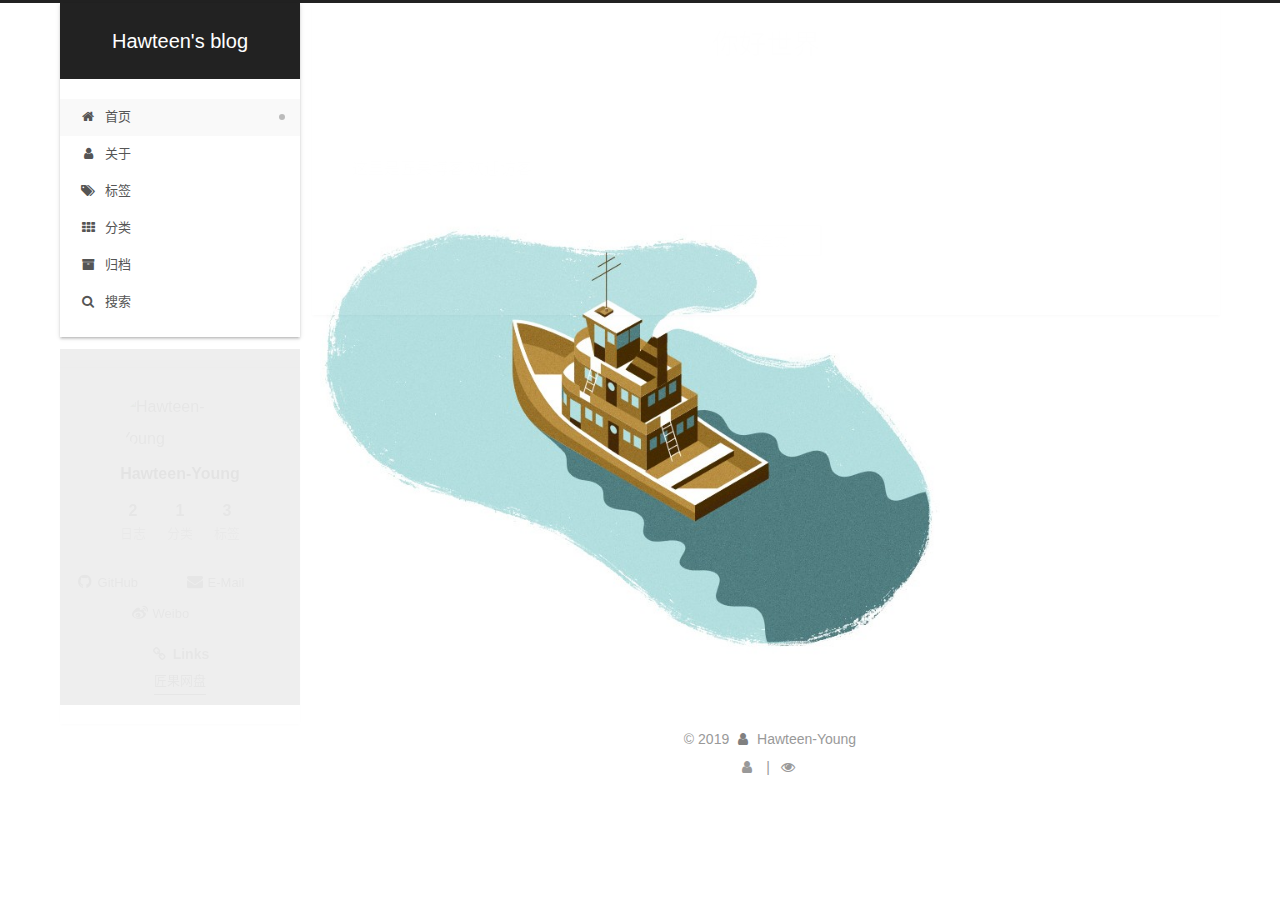
==== commit cb90b17d: "Site updated: 2019-05-01 13:52:28" ====
--- a/index.html
+++ b/index.html
@@ -104,12 +104,12 @@
 
 
   <meta property="og:type" content="website">
-<meta property="og:title" content="匠果博客">
+<meta property="og:title" content="Hawteen&#39;s blog">
 <meta property="og:url" content="http://yoursite.com/index.html">
-<meta property="og:site_name" content="匠果博客">
+<meta property="og:site_name" content="Hawteen&#39;s blog">
 <meta property="og:locale" content="zh-CN">
 <meta name="twitter:card" content="summary">
-<meta name="twitter:title" content="匠果博客">
+<meta name="twitter:title" content="Hawteen&#39;s blog">
 
 
 
@@ -127,7 +127,7 @@
   };
 </script>
 
-  <title>匠果博客</title>
+  <title>Hawteen's blog</title>
   
 
 
@@ -187,7 +187,7 @@
     <div class="custom-logo-site-title">
       <a href="/" class="brand" rel="start">
         <span class="logo-line-before"><i></i></span>
-        <span class="site-title">匠果博客</span>
+        <span class="site-title">Hawteen's blog</span>
         <span class="logo-line-after"><i></i></span>
       </a>
     </div>
@@ -382,7 +382,7 @@
     </span>
 
     <span hidden itemprop="publisher" itemscope itemtype="http://schema.org/Organization">
-      <meta itemprop="name" content="匠果博客">
+      <meta itemprop="name" content="Hawteen's blog">
     </span>
 
     
@@ -561,7 +561,7 @@
     </span>
 
     <span hidden itemprop="publisher" itemscope itemtype="http://schema.org/Organization">
-      <meta itemprop="name" content="匠果博客">
+      <meta itemprop="name" content="Hawteen's blog">
     </span>
 
     
--- a/css/main.css
+++ b/css/main.css
@@ -1815,7 +1815,7 @@
   width: 4px;
   height: 4px;
   border-radius: 50%;
-  background: #36470a;
+  background: #336b5d;
 }
 .feed-link,
 .chat {
